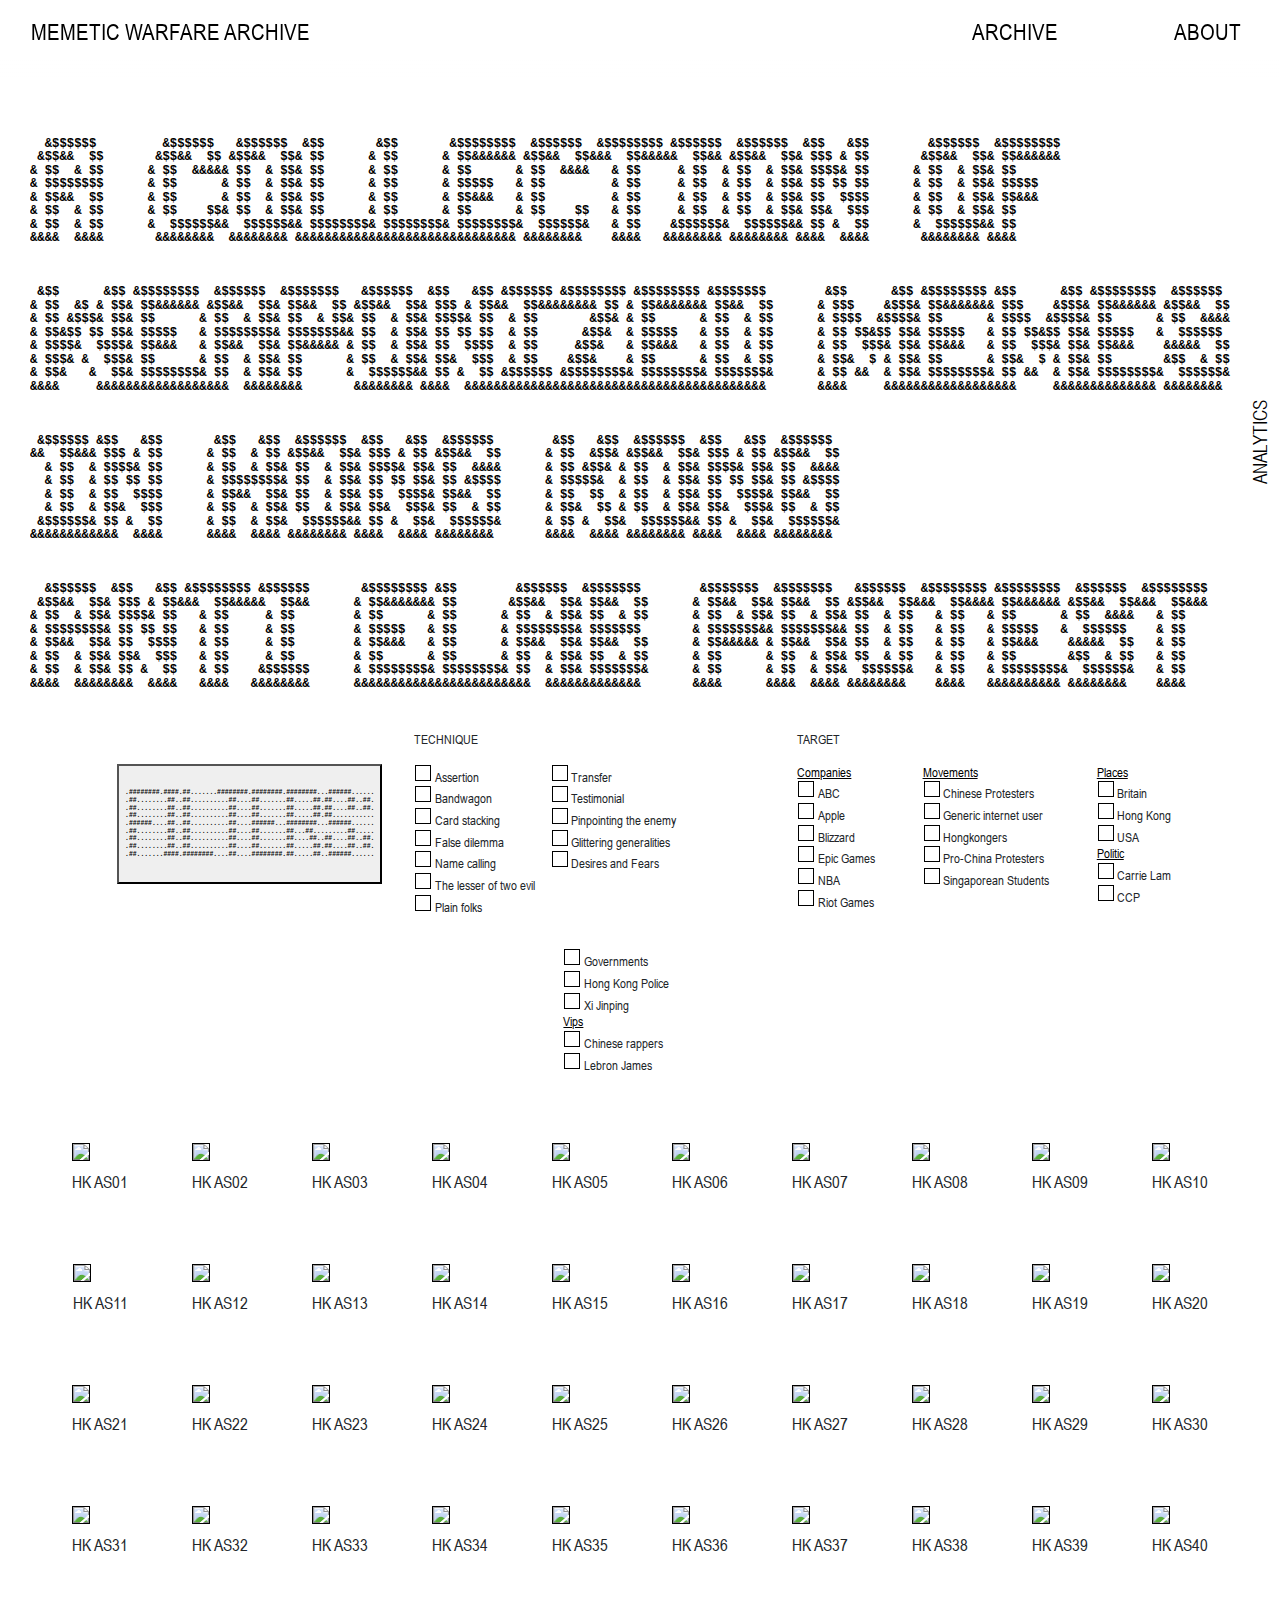
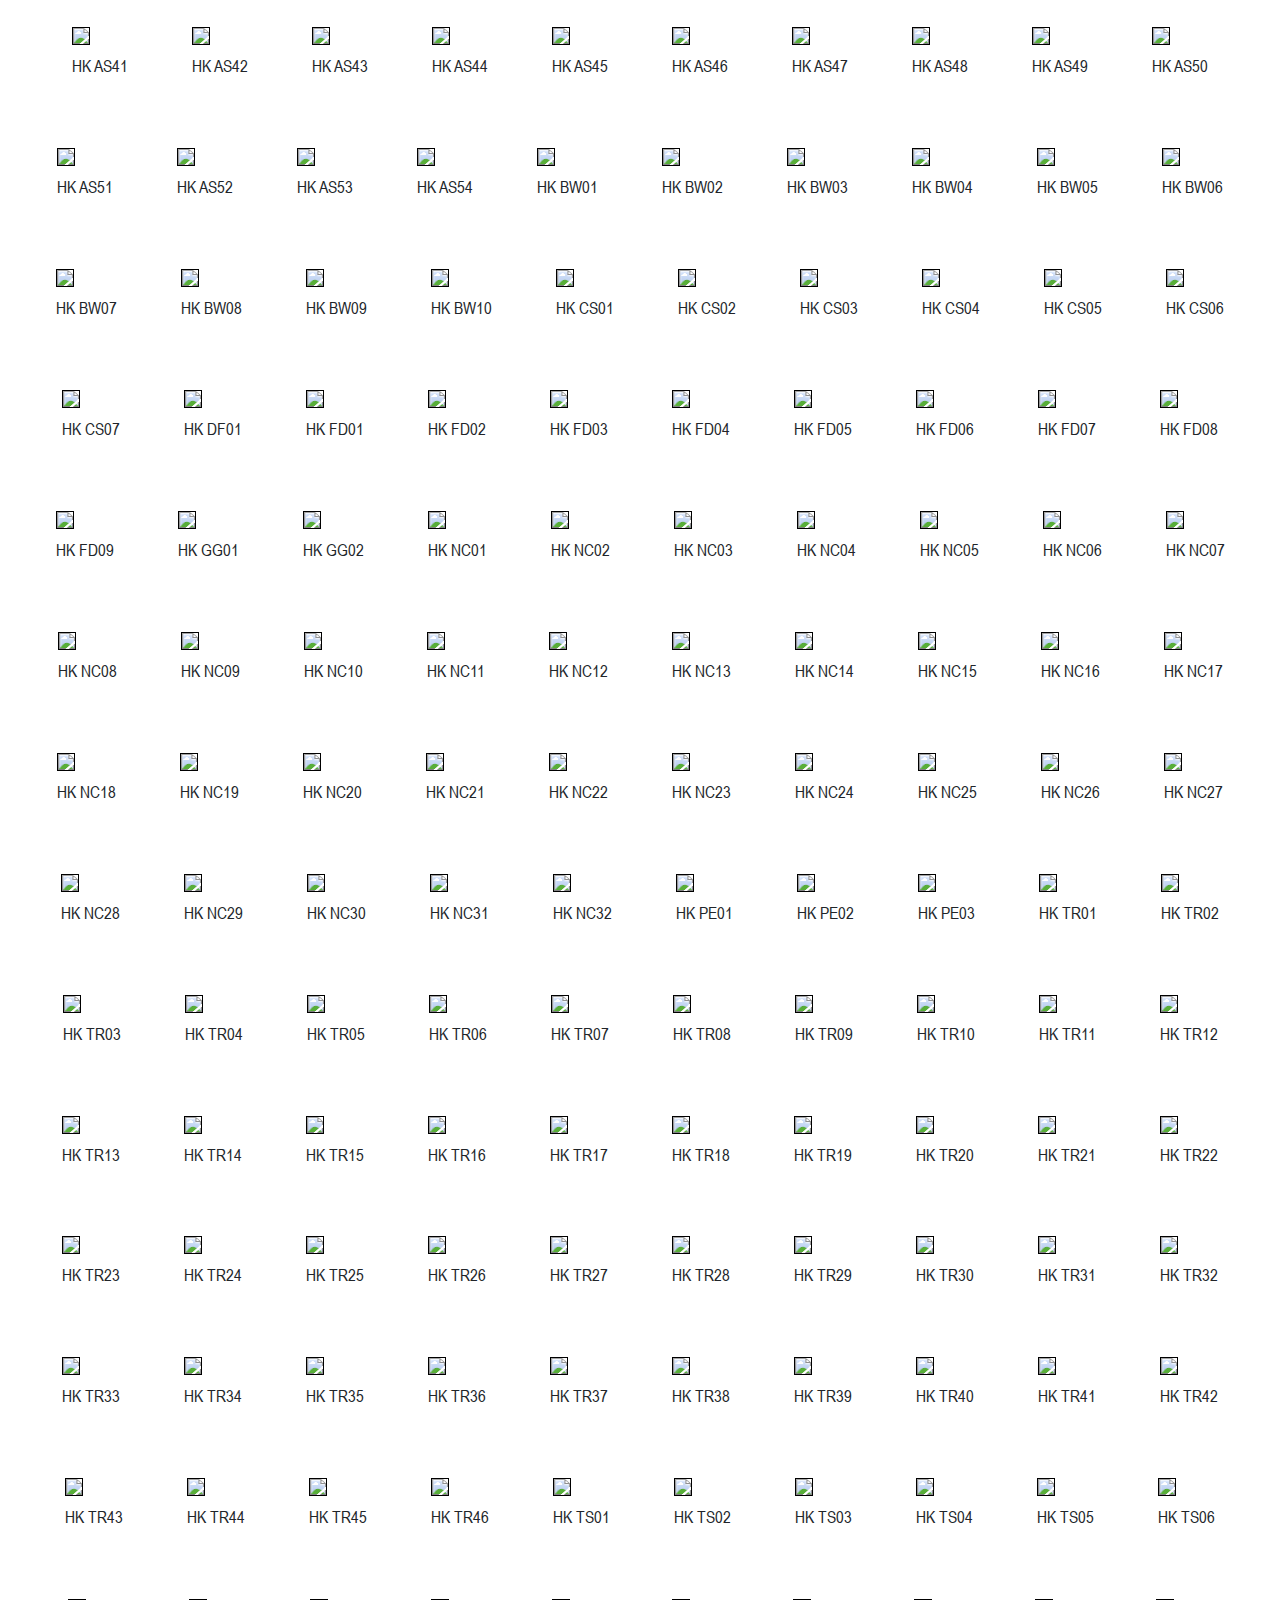
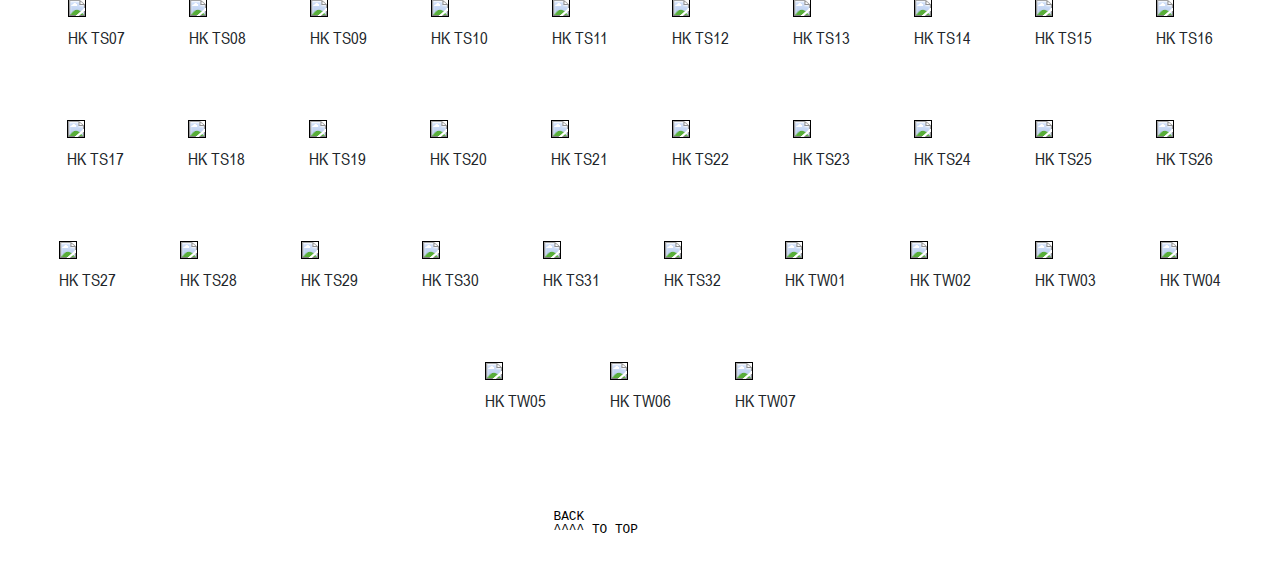
==== archive_hk.html @ f9040dd7 "webinizialized" ====
<!DOCTYPE html>
<html lang="IT">

    <head>
        <meta charset="utf-8">
        <title>Memetic Warfare Archive</title>
        <meta name="author" content="Group_03">
        <meta name="description" content="Example description">
        <meta name="viewport" content="width=device-width, initial-scale=1.0">
        <link rel="stylesheet" href="css/bootstrap.min.css">
        <link rel="stylesheet" href="css/style.css">
       <link rel="icon" type="image/x-icon" href="https://i.ibb.co/qWt5gWL/icon.png"/>
    </head>


    <body>

        <!--Navbar-->
        <nav class="navbar navbar-expand navbar-light fixed-top justify-content-between">
            <div class="col-md-4">
                <a class="navbar-text desktop" href="index.html">MEMETIC WARFARE ARCHIVE</a>
                <a class="navbar-text mobile" href="index.html">MWA</a>
            </div>
            <div class="col-md-4 justify-content-end collapse navbar-collapse" id="navbarNavDropdown">
                <ul class="navbar-nav ml-auto">
                    <li class="nav-item dropdown">
                        <a class="navbar-text dropdown-toggle" href="#" id="navbarDropdownMenuLink" data-toggle="dropdown" aria-haspopup="true" aria-expanded="false">
                            ARCHIVE
                        </a>
                        <div class="dropdown-menu" aria-labelledby="navbarDropdownMenuLink">
                            <a class="dropdown-item" href="archive_hk.html">HONG KONG PROTEST</a>
                            <a class="dropdown-item inactive" href="archive_ww3.html">WW III <em>(coming soon)</em></a>
                            <a class="dropdown-item inactive" href="archive_brexit.html">BREXIT <em>(coming soon)</em><br></a>
                        </div>
                    </li>
                </ul>
                <ul class="navbar-nav ml-auto">
                    <li class="nav-item">
                        <a class="navbar-text" href="about.html">ABOUT</a>
                    </li>          
                </ul>
            </div>    
        </nav>


        <div class="bottoncino" style="cursor:pointer" onclick="openNav()"><div class="rotato">analytics</div></div>


        <section id="first-archive" onmouseout="clearCoor()" onclick="closeNav()">  

            <!-------INFO HK WITH OVER-------> 
            <div id="demo" class="container-fluid">
                <div class="row">
                    <div class="col-md-8 ">
                        <img src='https://i.ibb.co/wCQkVP5/hk.gif' class="cat">
                    </div>
                    <div class="HKinfos col-md-10 align-content-left">
                        <p id="testoNascosto">The protests in Hong Kong were born in June 2019 in response to the Extradition Bill, as the protesters fear the loss of independence of their government from mainland China. The battle for Hong Kong has spread to the social media battlefield, and actors such as Chinese Comunist Party (CCP), Chinese President Xi Jinping, Blizzard and NBA’s superstar Lebron James were pulled into that.</p>
                    </div>
                </div>
            </div>

            <div id="introHK" onmousemove="movimento(event)" class="noclick col-md-12">
                <div class="container-fluid asciiPiccoloMobile">
                    <div>
                        <pre id="HK-1" class="asciiSciss 1** asciiPiccoloMobile">

  /######         /######   /######  /##       /##       /########  /######  /######## /######  /######  /##   /##        /######  /########                       
 /##__  ##       /##__  ## /##__  ##| ##      | ##      | ##_____/ /##__  ##|__  ##__/|_  ##_/ /##__  ##| ### | ##       /##__  ##| ##_____/                       
| ##  \ ##      | ##  \__/| ##  \ ##| ##      | ##      | ##      | ##  \__/   | ##     | ##  | ##  \ ##| ####| ##      | ##  \ ##| ##                             
| ########      | ##      | ##  | ##| ##      | ##      | #####   | ##         | ##     | ##  | ##  | ##| ## ## ##      | ##  | ##| #####                          
| ##__  ##      | ##      | ##  | ##| ##      | ##      | ##__/   | ##         | ##     | ##  | ##  | ##| ##  ####      | ##  | ##| ##__/                          
| ##  | ##      | ##    ##| ##  | ##| ##      | ##      | ##      | ##    ##   | ##     | ##  | ##  | ##| ##\  ###      | ##  | ##| ##                             
| ##  | ##      |  ######/|  ######/| ########| ########| ########|  ######/   | ##    /######|  ######/| ## \  ##      |  ######/| ##                             
|__/  |__/       \______/  \______/ |________/|________/|________/ \______/    |__/   |______/ \______/ |__/  \__/       \______/ |__/                             



 /##      /## /########  /######  /#######   /######  /##   /## /###### /######## /######## /#######        /##      /## /######## /##      /## /########  /###### 
| ##  /# | ##| ##_____/ /##__  ##| ##__  ## /##__  ##| ### | ##|_  ##_/|_____ ## | ##_____/| ##__  ##      | ###    /###| ##_____/| ###    /###| ##_____/ /##__  ##
| ## /###| ##| ##      | ##  \ ##| ##  \ ##| ##  \ ##| ####| ##  | ##       /##/ | ##      | ##  \ ##      | ####  /####| ##      | ####  /####| ##      | ##  \__/
| ##/## ## ##| #####   | ########| #######/| ##  | ##| ## ## ##  | ##      /##/  | #####   | ##  | ##      | ## ##/## ##| #####   | ## ##/## ##| #####   |  ###### 
| ####_  ####| ##__/   | ##__  ##| ##____/ | ##  | ##| ##  ####  | ##     /##/   | ##__/   | ##  | ##      | ##  ###| ##| ##__/   | ##  ###| ##| ##__/    \____  ##
| ###/ \  ###| ##      | ##  | ##| ##      | ##  | ##| ##\  ###  | ##    /##/    | ##      | ##  | ##      | ##\  # | ##| ##      | ##\  # | ##| ##       /##  \ ##
| ##/   \  ##| ########| ##  | ##| ##      |  ######/| ## \  ## /###### /########| ########| #######/      | ## \/  | ##| ########| ## \/  | ##| ########|  ######/
|__/     \__/|________/|__/  |__/|__/       \______/ |__/  \__/|______/|________/|________/|_______/       |__/     |__/|________/|__/     |__/|________/ \______/ 



 /###### /##   /##       /##   /##  /######  /##   /##  /######        /##   /##  /######  /##   /##  /######                                                      
|_  ##_/| ### | ##      | ##  | ## /##__  ##| ### | ## /##__  ##      | ##  /##/ /##__  ##| ### | ## /##__  ##                                                     
  | ##  | ####| ##      | ##  | ##| ##  \ ##| ####| ##| ##  \__/      | ## /##/ | ##  \ ##| ####| ##| ##  \__/                                                     
  | ##  | ## ## ##      | ########| ##  | ##| ## ## ##| ## /####      | #####/  | ##  | ##| ## ## ##| ## /####                                                     
  | ##  | ##  ####      | ##__  ##| ##  | ##| ##  ####| ##|_  ##      | ##  ##  | ##  | ##| ##  ####| ##|_  ##                                                     
  | ##  | ##\  ###      | ##  | ##| ##  | ##| ##\  ###| ##  \ ##      | ##\  ## | ##  | ##| ##\  ###| ##  \ ##                                                     
 /######| ## \  ##      | ##  | ##|  ######/| ## \  ##|  ######/      | ## \  ##|  ######/| ## \  ##|  ######/                                                     
|______/|__/  \__/      |__/  |__/ \______/ |__/  \__/ \______/       |__/  \__/ \______/ |__/  \__/ \______/                                                      



  /######  /##   /## /######## /######       /######## /##        /######  /#######        /#######  /#######   /######  /######## /########  /######  /########   
 /##__  ##| ### | ##|__  ##__/|_  ##_/      | ##_____/| ##       /##__  ##| ##__  ##      | ##__  ##| ##__  ## /##__  ##|__  ##__/| ##_____/ /##__  ##|__  ##__/   
| ##  \ ##| ####| ##   | ##     | ##        | ##      | ##      | ##  \ ##| ##  \ ##      | ##  \ ##| ##  \ ##| ##  \ ##   | ##   | ##      | ##  \__/   | ##      
| ########| ## ## ##   | ##     | ##        | #####   | ##      | ########| #######       | #######/| #######/| ##  | ##   | ##   | #####   |  ######    | ##      
| ##__  ##| ##  ####   | ##     | ##        | ##__/   | ##      | ##__  ##| ##__  ##      | ##____/ | ##__  ##| ##  | ##   | ##   | ##__/    \____  ##   | ##      
| ##  | ##| ##\  ###   | ##     | ##        | ##      | ##      | ##  | ##| ##  \ ##      | ##      | ##  \ ##| ##  | ##   | ##   | ##       /##  \ ##   | ##      
| ##  | ##| ## \  ##   | ##    /######      | ########| ########| ##  | ##| #######/      | ##      | ##  | ##|  ######/   | ##   | ########|  ######/   | ##      
|__/  |__/|__/  \__/   |__/   |______/      |________/|________/|__/  |__/|_______/       |__/      |__/  |__/ \______/    |__/   |________/ \______/    |__/      



</pre>
                        <pre id="HK-2" class="asciiSciss 1** asciiPiccoloMobile">

  /* ****         /******   /******  /**       /**       /********  /******  /******** /******  /******  /**   /**        /******  /********                       
 /##__  ##       /##__  ## /##__  ##| ##      | ##      | ##_____/ /##__  ##|__  ##__/|_  ##_/ /##__  ##| ### | ##       /##__  ##| ##_____/                       
| ##  \ ##      | ##  \__/| ##  \ ##| ##      | ##      | ##      | ##  \__/   | ##     | ##  | ##  \ ##| ####| ##      | ##  \ ##| ##                             
| ########      | ##      | ##  | ##| ##      | ##      | #####   | ##         | ##     | ##  | ##  | ##| ## ## ##      | ##  | ##| #####                          
| ##__  ##      | ##      | ##  | ##| ##      | ##      | ##__/   | ##         | ##     | ##  | ##  | ##| ##  ####      | ##  | ##| ##__/                          
| ##  | ##      | ##    ##| ##  | ##| ##      | ##      | ##      | ##    ##   | ##     | ##  | ##  | ##| ##\  ###      | ##  | ##| ##                             
| ##  | ##      |  ######/|  ######/| ########| ########| ########|  ######/   | ##    /######|  ######/| ## \  ##      |  ######/| ##                             
|__/  |__/       \______/  \______/ |________/|________/|________/ \______/    |__/   |______/ \______/ |__/  \__/       \______/ |__/                             



 /##      /## /########  /######  /#######   /######  /##   /## /###### /######## /######## /#######        /##      /## /######## /##      /## /########  /###### 
| ##  /# | ##| ##_____/ /##__  ##| ##__  ## /##__  ##| ### | ##|_  ##_/|_____ ## | ##_____/| ##__  ##      | ###    /###| ##_____/| ###    /###| ##_____/ /##__  ##
| ## /###| ##| ##      | ##  \ ##| ##  \ ##| ##  \ ##| ####| ##  | ##       /##/ | ##      | ##  \ ##      | ####  /####| ##      | ####  /####| ##      | ##  \__/
| ##/## ## ##| #####   | ########| #######/| ##  | ##| ## ## ##  | ##      /##/  | #####   | ##  | ##      | ## ##/## ##| #####   | ## ##/## ##| #####   |  ###### 
| ####_  ####| ##__/   | ##__  ##| ##____/ | ##  | ##| ##  ####  | ##     /##/   | ##__/   | ##  | ##      | ##  ###| ##| ##__/   | ##  ###| ##| ##__/    \____  ##
| ###/ \  ###| ##      | ##  | ##| ##      | ##  | ##| ##\  ###  | ##    /##/    | ##      | ##  | ##      | ##\  # | ##| ##      | ##\  # | ##| ##       /##  \ ##
| ##/   \  ##| ########| ##  | ##| ##      |  ######/| ## \  ## /###### /########| ########| #######/      | ## \/  | ##| ########| ## \/  | ##| ########|  ######/
|__/     \__/|________/|__/  |__/|__/       \______/ |__/  \__/|______/|________/|________/|_______/       |__/     |__/|________/|__/     |__/|________/ \______/ 



 /###### /##   /##       /##   /##  /######  /##   /##  /######        /##   /##  /######  /##   /##  /######                                                      
|_  ##_/| ### | ##      | ##  | ## /##__  ##| ### | ## /##__  ##      | ##  /##/ /##__  ##| ### | ## /##__  ##                                                     
  | ##  | ####| ##      | ##  | ##| ##  \ ##| ####| ##| ##  \__/      | ## /##/ | ##  \ ##| ####| ##| ##  \__/                                                     
  | ##  | ## ## ##      | ########| ##  | ##| ## ## ##| ## /####      | #####/  | ##  | ##| ## ## ##| ## /####                                                     
  | ##  | ##  ####      | ##__  ##| ##  | ##| ##  ####| ##|_  ##      | ##  ##  | ##  | ##| ##  ####| ##|_  ##                                                     
  | ##  | ##\  ###      | ##  | ##| ##  | ##| ##\  ###| ##  \ ##      | ##\  ## | ##  | ##| ##\  ###| ##  \ ##                                                     
 /######| ## \  ##      | ##  | ##|  ######/| ## \  ##|  ######/      | ## \  ##|  ######/| ## \  ##|  ######/                                                     
|______/|__/  \__/      |__/  |__/ \______/ |__/  \__/ \______/       |__/  \__/ \______/ |__/  \__/ \______/                                                      



  /######  /##   /## /######## /######       /######## /##        /######  /#######        /#######  /#######   /######  /######## /########  /######  /########   
 /##__  ##| ### | ##|__  ##__/|_  ##_/      | ##_____/| ##       /##__  ##| ##__  ##      | ##__  ##| ##__  ## /##__  ##|__  ##__/| ##_____/ /##__  ##|__  ##__/   
| ##  \ ##| ####| ##   | ##     | ##        | ##      | ##      | ##  \ ##| ##  \ ##      | ##  \ ##| ##  \ ##| ##  \ ##   | ##   | ##      | ##  \__/   | ##      
| ########| ## ## ##   | ##     | ##        | #####   | ##      | ########| #######       | #######/| #######/| ##  | ##   | ##   | #####   |  ######    | ##      
| ##__  ##| ##  ####   | ##     | ##        | ##__/   | ##      | ##__  ##| ##__  ##      | ##____/ | ##__  ##| ##  | ##   | ##   | ##__/    \____  ##   | ##      
| ##  | ##| ##\  ###   | ##     | ##        | ##      | ##      | ##  | ##| ##  \ ##      | ##      | ##  \ ##| ##  | ##   | ##   | ##       /##  \ ##   | ##      
| ##  | ##| ## \  ##   | ##    /######      | ########| ########| ##  | ##| #######/      | ##      | ##  | ##|  ######/   | ##   | ########|  ######/   | ##      
|__/  |__/|__/  \__/   |__/   |______/      |________/|________/|__/  |__/|_______/       |__/      |__/  |__/ \______/    |__/   |________/ \______/    |__/      



</pre>
                        <pre id="HK-3" class="asciiSciss 1** asciiPiccoloMobile">

  /######         /######   /######  /##       /##       /########  /######  /######## /######  /######  /##   /##        /######  /########                       
 /##__  ##       /##__  ## /##__  ##| ##      | ##      | ##_____/ /##__  ##|__  ##__/|_  ##_/ /##__  ##| ### | ##       /##__  ##| ##_____/                       
| ##  \ ##      | ##  \__/| ##  \ ##| ##      | ##      | ##      | ##  \__/   | ##     | ##  | ##  \ ##| ####| ##      | ##  \ ##| ##                             
| ########      | ##      | ##  | ##| ##      | ##      | #####   | ##         | ##     | ##  | ##  | ##| ## ## ##      | ##  | ##| #####                          
| **__  **      | **      | **  | **| **      | **      | **__/   | **         | **     | **  | **  | **| **  ****      | **  | **| **__/                          
| ##  | ##      | ##    ##| ##  | ##| ##      | ##      | ##      | ##    ##   | ##     | ##  | ##  | ##| ##\  ###      | ##  | ##| ##                             
| ##  | ##      |  ######/|  ######/| ########| ########| ########|  ######/   | ##    /######|  ######/| ## \  ##      |  ######/| ##                             
|__/  |__/       \______/  \______/ |________/|________/|________/ \______/    |__/   |______/ \______/ |__/  \__/       \______/ |__/                             



 /##      /## /########  /######  /#######   /######  /##   /## /###### /######## /######## /#######        /##      /## /######## /##      /## /########  /###### 
| ##  /# | ##| ##_____/ /##__  ##| ##__  ## /##__  ##| ### | ##|_  ##_/|_____ ## | ##_____/| ##__  ##      | ###    /###| ##_____/| ###    /###| ##_____/ /##__  ##
| ## /###| ##| ##      | ##  \ ##| ##  \ ##| ##  \ ##| ####| ##  | ##       /##/ | ##      | ##  \ ##      | ####  /####| ##      | ####  /####| ##      | ##  \__/
| ##/## ## ##| #####   | ########| #######/| ##  | ##| ## ## ##  | ##      /##/  | #####   | ##  | ##      | ## ##/## ##| #####   | ## ##/## ##| #####   |  ###### 
| ####_  ####| ##__/   | ##__  ##| ##____/ | ##  | ##| ##  ####  | ##     /##/   | ##__/   | ##  | ##      | ##  ###| ##| ##__/   | ##  ###| ##| ##__/    \____  ##
| ###/ \  ###| ##      | ##  | ##| ##      | ##  | ##| ##\  ###  | ##    /##/    | ##      | ##  | ##      | ##\  # | ##| ##      | ##\  # | ##| ##       /##  \ ##
| ##/   \  ##| ########| ##  | ##| ##      |  ######/| ## \  ## /###### /########| ########| #######/      | ## \/  | ##| ########| ## \/  | ##| ########|  ######/
|__/     \__/|________/|__/  |__/|__/       \______/ |__/  \__/|______/|________/|________/|_______/       |__/     |__/|________/|__/     |__/|________/ \______/ 



 /###### /##   /##       /##   /##  /######  /##   /##  /######        /##   /##  /######  /##   /##  /######                                                      
|_  ##_/| ### | ##      | ##  | ## /##__  ##| ### | ## /##__  ##      | ##  /##/ /##__  ##| ### | ## /##__  ##                                                     
  | ##  | ####| ##      | ##  | ##| ##  \ ##| ####| ##| ##  \__/      | ## /##/ | ##  \ ##| ####| ##| ##  \__/                                                     
  | ##  | ## ## ##      | ########| ##  | ##| ## ## ##| ## /####      | #####/  | ##  | ##| ## ## ##| ## /####                                                     
  | ##  | ##  ####      | ##__  ##| ##  | ##| ##  ####| ##|_  ##      | ##  ##  | ##  | ##| ##  ####| ##|_  ##                                                     
  | ##  | ##\  ###      | ##  | ##| ##  | ##| ##\  ###| ##  \ ##      | ##\  ## | ##  | ##| ##\  ###| ##  \ ##                                                     
 /######| ## \  ##      | ##  | ##|  ######/| ## \  ##|  ######/      | ## \  ##|  ######/| ## \  ##|  ######/                                                     
|______/|__/  \__/      |__/  |__/ \______/ |__/  \__/ \______/       |__/  \__/ \______/ |__/  \__/ \______/                                                      



  /######  /##   /## /######## /######       /######## /##        /######  /#######        /#######  /#######   /######  /######## /########  /######  /########   
 /##__  ##| ### | ##|__  ##__/|_  ##_/      | ##_____/| ##       /##__  ##| ##__  ##      | ##__  ##| ##__  ## /##__  ##|__  ##__/| ##_____/ /##__  ##|__  ##__/   
| ##  \ ##| ####| ##   | ##     | ##        | ##      | ##      | ##  \ ##| ##  \ ##      | ##  \ ##| ##  \ ##| ##  \ ##   | ##   | ##      | ##  \__/   | ##      
| ########| ## ## ##   | ##     | ##        | #####   | ##      | ########| #######       | #######/| #######/| ##  | ##   | ##   | #####   |  ######    | ##      
| ##__  ##| ##  ####   | ##     | ##        | ##__/   | ##      | ##__  ##| ##__  ##      | ##____/ | ##__  ##| ##  | ##   | ##   | ##__/    \____  ##   | ##      
| ##  | ##| ##\  ###   | ##     | ##        | ##      | ##      | ##  | ##| ##  \ ##      | ##      | ##  \ ##| ##  | ##   | ##   | ##       /##  \ ##   | ##      
| ##  | ##| ## \  ##   | ##    /######      | ########| ########| ##  | ##| #######/      | ##      | ##  | ##|  ######/   | ##   | ########|  ######/   | ##      
|__/  |__/|__/  \__/   |__/   |______/      |________/|________/|__/  |__/|_______/       |__/      |__/  |__/ \______/    |__/   |________/ \______/    |__/      



</pre>
                        <pre id="HK-4" class="asciiSciss 1** asciiPiccoloMobile">

  /######         /######   /######  /##       /##       /########  /######  /######## /######  /######  /##   /##        /######  /########                       
 /##__  ##       /##__  ## /##__  ##| ##      | ##      | ##_____/ /##__  ##|__  ##__/|_  ##_/ /##__  ##| ### | ##       /##__  ##| ##_____/                       
| ##  \ ##      | ##  \__/| ##  \ ##| ##      | ##      | ##      | ##  \__/   | ##     | ##  | ##  \ ##| ####| ##      | ##  \ ##| ##                             
| ########      | ##      | ##  | ##| ##      | ##      | #####   | ##         | ##     | ##  | ##  | ##| ## ## ##      | ##  | ##| #####                          
| ##__  ##      | ##      | ##  | ##| ##      | ##      | ##__/   | ##         | ##     | ##  | ##  | ##| ##  ####      | ##  | ##| ##__/                          
| ##  | ##      | ##    ##| ##  | ##| ##      | ##      | ##      | ##    ##   | ##     | ##  | ##  | ##| ##\  ###      | ##  | ##| ##                             
| ##  | ##      |  ######/|  ######/| ########| ########| ########|  ######/   | ##    /######|  ######/| ## \  ##      |  ######/| ##                             
|__/  |__/       \______/  \______/ |________/|________/|________/ \______/    |__/   |______/ \______/ |__/  \__/       \______/ |__/                             



 /**      /** /********  /******  /*******   /******  /**   /** /****** /******** /******** /*******        /**      /** /******** /**      /** /********  /****** 
| ##  /# | ##| ##_____/ /##__  ##| ##__  ## /##__  ##| ### | ##|_  ##_/|_____ ## | ##_____/| ##__  ##      | ###    /###| ##_____/| ###    /###| ##_____/ /##__  ##
| ## /###| ##| ##      | ##  \ ##| ##  \ ##| ##  \ ##| ####| ##  | ##       /##/ | ##      | ##  \ ##      | ####  /####| ##      | ####  /####| ##      | ##  \__/
| ##/## ## ##| #####   | ########| #######/| ##  | ##| ## ## ##  | ##      /##/  | #####   | ##  | ##      | ## ##/## ##| #####   | ## ##/## ##| #####   |  ###### 
| ####_  ####| ##__/   | ##__  ##| ##____/ | ##  | ##| ##  ####  | ##     /##/   | ##__/   | ##  | ##      | ##  ###| ##| ##__/   | ##  ###| ##| ##__/    \____  ##
| ###/ \  ###| ##      | ##  | ##| ##      | ##  | ##| ##\  ###  | ##    /##/    | ##      | ##  | ##      | ##\  # | ##| ##      | ##\  # | ##| ##       /##  \ ##
| ##/   \  ##| ########| ##  | ##| ##      |  ######/| ## \  ## /###### /########| ########| #######/      | ## \/  | ##| ########| ## \/  | ##| ########|  ######/
|__/     \__/|________/|__/  |__/|__/       \______/ |__/  \__/|______/|________/|________/|_______/       |__/     |__/|________/|__/     |__/|________/ \______/ 



 /###### /##   /##       /##   /##  /######  /##   /##  /######        /##   /##  /######  /##   /##  /######                                                      
|_  ##_/| ### | ##      | ##  | ## /##__  ##| ### | ## /##__  ##      | ##  /##/ /##__  ##| ### | ## /##__  ##                                                     
  | ##  | ####| ##      | ##  | ##| ##  \ ##| ####| ##| ##  \__/      | ## /##/ | ##  \ ##| ####| ##| ##  \__/                                                     
  | ##  | ## ## ##      | ########| ##  | ##| ## ## ##| ## /####      | #####/  | ##  | ##| ## ## ##| ## /####                                                     
  | ##  | ##  ####      | ##__  ##| ##  | ##| ##  ####| ##|_  ##      | ##  ##  | ##  | ##| ##  ####| ##|_  ##                                                     
  | ##  | ##\  ###      | ##  | ##| ##  | ##| ##\  ###| ##  \ ##      | ##\  ## | ##  | ##| ##\  ###| ##  \ ##                                                     
 /######| ## \  ##      | ##  | ##|  ######/| ## \  ##|  ######/      | ## \  ##|  ######/| ## \  ##|  ######/                                                     
|______/|__/  \__/      |__/  |__/ \______/ |__/  \__/ \______/       |__/  \__/ \______/ |__/  \__/ \______/                                                      



  /######  /##   /## /######## /######       /######## /##        /######  /#######        /#######  /#######   /######  /######## /########  /######  /########   
 /##__  ##| ### | ##|__  ##__/|_  ##_/      | ##_____/| ##       /##__  ##| ##__  ##      | ##__  ##| ##__  ## /##__  ##|__  ##__/| ##_____/ /##__  ##|__  ##__/   
| ##  \ ##| ####| ##   | ##     | ##        | ##      | ##      | ##  \ ##| ##  \ ##      | ##  \ ##| ##  \ ##| ##  \ ##   | ##   | ##      | ##  \__/   | ##      
| ########| ## ## ##   | ##     | ##        | #####   | ##      | ########| #######       | #######/| #######/| ##  | ##   | ##   | #####   |  ######    | ##      
| ##__  ##| ##  ####   | ##     | ##        | ##__/   | ##      | ##__  ##| ##__  ##      | ##____/ | ##__  ##| ##  | ##   | ##   | ##__/    \____  ##   | ##      
| ##  | ##| ##\  ###   | ##     | ##        | ##      | ##      | ##  | ##| ##  \ ##      | ##      | ##  \ ##| ##  | ##   | ##   | ##       /##  \ ##   | ##      
| ##  | ##| ## \  ##   | ##    /######      | ########| ########| ##  | ##| #######/      | ##      | ##  | ##|  ######/   | ##   | ########|  ######/   | ##      
|__/  |__/|__/  \__/   |__/   |______/      |________/|________/|__/  |__/|_______/       |__/      |__/  |__/ \______/    |__/   |________/ \______/    |__/      



</pre>
                        <pre id="HK-5" class="asciiSciss 1** asciiPiccoloMobile">

  /######         /######   /######  /##       /##       /########  /######  /######## /######  /######  /##   /##        /######  /########                       
 /##__  ##       /##__  ## /##__  ##| ##      | ##      | ##_____/ /##__  ##|__  ##__/|_  ##_/ /##__  ##| ### | ##       /##__  ##| ##_____/                       
| ##  \ ##      | ##  \__/| ##  \ ##| ##      | ##      | ##      | ##  \__/   | ##     | ##  | ##  \ ##| ####| ##      | ##  \ ##| ##                             
| ########      | ##      | ##  | ##| ##      | ##      | #####   | ##         | ##     | ##  | ##  | ##| ## ## ##      | ##  | ##| #####                          
| ##__  ##      | ##      | ##  | ##| ##      | ##      | ##__/   | ##         | ##     | ##  | ##  | ##| ##  ####      | ##  | ##| ##__/                          
| ##  | ##      | ##    ##| ##  | ##| ##      | ##      | ##      | ##    ##   | ##     | ##  | ##  | ##| ##\  ###      | ##  | ##| ##                             
| ##  | ##      |  ######/|  ######/| ########| ########| ########|  ######/   | ##    /######|  ######/| ## \  ##      |  ######/| ##                             
|__/  |__/       \______/  \______/ |________/|________/|________/ \______/    |__/   |______/ \______/ |__/  \__/       \______/ |__/                             



 /##      /## /########  /######  /#######   /######  /##   /## /###### /######## /######## /#######        /##      /## /######## /##      /## /########  /###### 
| ##  /# | ##| ##_____/ /##__  ##| ##__  ## /##__  ##| ### | ##|_  ##_/|_____ ## | ##_____/| ##__  ##      | ###    /###| ##_____/| ###    /###| ##_____/ /##__  ##
| ## /###| ##| ##      | ##  \ ##| ##  \ ##| ##  \ ##| ####| ##  | ##       /##/ | ##      | ##  \ ##      | ####  /####| ##      | ####  /####| ##      | ##  \__/
| ##/## ## ##| #####   | ########| #######/| ##  | ##| ## ## ##  | ##      /##/  | #####   | ##  | ##      | ## ##/## ##| #####   | ## ##/## ##| #####   |  ###### 
| ****_  ****| **__/   | **__  **| **____/ | **  | **| **  ****  | **     /**/   | **__/   | **  | **      | **  ***| **| **__/   | **  ***| **| **__/    \____  **
| ###/ \  ###| ##      | ##  | ##| ##      | ##  | ##| ##\  ###  | ##    /##/    | ##      | ##  | ##      | ##\  # | ##| ##      | ##\  # | ##| ##       /##  \ ##
| ##/   \  ##| ########| ##  | ##| ##      |  ######/| ## \  ## /###### /########| ########| #######/      | ## \/  | ##| ########| ## \/  | ##| ########|  ######/
|__/     \__/|________/|__/  |__/|__/       \______/ |__/  \__/|______/|________/|________/|_______/       |__/     |__/|________/|__/     |__/|________/ \______/ 



 /###### /##   /##       /##   /##  /######  /##   /##  /######        /##   /##  /######  /##   /##  /######                                                      
|_  ##_/| ### | ##      | ##  | ## /##__  ##| ### | ## /##__  ##      | ##  /##/ /##__  ##| ### | ## /##__  ##                                                     
  | ##  | ####| ##      | ##  | ##| ##  \ ##| ####| ##| ##  \__/      | ## /##/ | ##  \ ##| ####| ##| ##  \__/                                                     
  | ##  | ## ## ##      | ########| ##  | ##| ## ## ##| ## /####      | #####/  | ##  | ##| ## ## ##| ## /####                                                     
  | ##  | ##  ####      | ##__  ##| ##  | ##| ##  ####| ##|_  ##      | ##  ##  | ##  | ##| ##  ####| ##|_  ##                                                     
  | ##  | ##\  ###      | ##  | ##| ##  | ##| ##\  ###| ##  \ ##      | ##\  ## | ##  | ##| ##\  ###| ##  \ ##                                                     
 /######| ## \  ##      | ##  | ##|  ######/| ## \  ##|  ######/      | ## \  ##|  ######/| ## \  ##|  ######/                                                     
|______/|__/  \__/      |__/  |__/ \______/ |__/  \__/ \______/       |__/  \__/ \______/ |__/  \__/ \______/                                                      



  /######  /##   /## /######## /######       /######## /##        /######  /#######        /#######  /#######   /######  /######## /########  /######  /########   
 /##__  ##| ### | ##|__  ##__/|_  ##_/      | ##_____/| ##       /##__  ##| ##__  ##      | ##__  ##| ##__  ## /##__  ##|__  ##__/| ##_____/ /##__  ##|__  ##__/   
| ##  \ ##| ####| ##   | ##     | ##        | ##      | ##      | ##  \ ##| ##  \ ##      | ##  \ ##| ##  \ ##| ##  \ ##   | ##   | ##      | ##  \__/   | ##      
| ########| ## ## ##   | ##     | ##        | #####   | ##      | ########| #######       | #######/| #######/| ##  | ##   | ##   | #####   |  ######    | ##      
| ##__  ##| ##  ####   | ##     | ##        | ##__/   | ##      | ##__  ##| ##__  ##      | ##____/ | ##__  ##| ##  | ##   | ##   | ##__/    \____  ##   | ##      
| ##  | ##| ##\  ###   | ##     | ##        | ##      | ##      | ##  | ##| ##  \ ##      | ##      | ##  \ ##| ##  | ##   | ##   | ##       /##  \ ##   | ##      
| ##  | ##| ## \  ##   | ##    /######      | ########| ########| ##  | ##| #######/      | ##      | ##  | ##|  ######/   | ##   | ########|  ######/   | ##      
|__/  |__/|__/  \__/   |__/   |______/      |________/|________/|__/  |__/|_______/       |__/      |__/  |__/ \______/    |__/   |________/ \______/    |__/      



</pre>
                        <pre id="HK-6" class="asciiSciss 1** asciiPiccoloMobile">

  /######         /######   /######  /##       /##       /########  /######  /######## /######  /######  /##   /##        /######  /########                       
 /##__  ##       /##__  ## /##__  ##| ##      | ##      | ##_____/ /##__  ##|__  ##__/|_  ##_/ /##__  ##| ### | ##       /##__  ##| ##_____/                       
| ##  \ ##      | ##  \__/| ##  \ ##| ##      | ##      | ##      | ##  \__/   | ##     | ##  | ##  \ ##| ####| ##      | ##  \ ##| ##                             
| ########      | ##      | ##  | ##| ##      | ##      | #####   | ##         | ##     | ##  | ##  | ##| ## ## ##      | ##  | ##| #####                          
| ##__  ##      | ##      | ##  | ##| ##      | ##      | ##__/   | ##         | ##     | ##  | ##  | ##| ##  ####      | ##  | ##| ##__/                          
| ##  | ##      | ##    ##| ##  | ##| ##      | ##      | ##      | ##    ##   | ##     | ##  | ##  | ##| ##\  ###      | ##  | ##| ##                             
| ##  | ##      |  ######/|  ######/| ########| ########| ########|  ######/   | ##    /######|  ######/| ## \  ##      |  ######/| ##                             
|__/  |__/       \______/  \______/ |________/|________/|________/ \______/    |__/   |______/ \______/ |__/  \__/       \______/ |__/                             



 /##      /## /########  /######  /#######   /######  /##   /## /###### /######## /######## /#######        /##      /## /######## /##      /## /########  /###### 
| ##  /# | ##| ##_____/ /##__  ##| ##__  ## /##__  ##| ### | ##|_  ##_/|_____ ## | ##_____/| ##__  ##      | ###    /###| ##_____/| ###    /###| ##_____/ /##__  ##
| ## /###| ##| ##      | ##  \ ##| ##  \ ##| ##  \ ##| ####| ##  | ##       /##/ | ##      | ##  \ ##      | ####  /####| ##      | ####  /####| ##      | ##  \__/
| ##/## ## ##| #####   | ########| #######/| ##  | ##| ## ## ##  | ##      /##/  | #####   | ##  | ##      | ## ##/## ##| #####   | ## ##/## ##| #####   |  ###### 
| ####_  ####| ##__/   | ##__  ##| ##____/ | ##  | ##| ##  ####  | ##     /##/   | ##__/   | ##  | ##      | ##  ###| ##| ##__/   | ##  ###| ##| ##__/    \____  ##
| ###/ \  ###| ##      | ##  | ##| ##      | ##  | ##| ##\  ###  | ##    /##/    | ##      | ##  | ##      | ##\  # | ##| ##      | ##\  # | ##| ##       /##  \ ##
| ##/   \  ##| ########| ##  | ##| ##      |  ######/| ## \  ## /###### /########| ########| #######/      | ## \/  | ##| ########| ## \/  | ##| ########|  ######/
|__/     \__/|________/|__/  |__/|__/       \______/ |__/  \__/|______/|________/|________/|_______/       |__/     |__/|________/|__/     |__/|________/ \______/ 



 /****** /**   /**       /**   /**  /******  /**   /**  /******        /**   /**  /******  /**   /**  /******                                                      
|_  ##_/| ### | ##      | ##  | ## /##__  ##| ### | ## /##__  ##      | ##  /##/ /##__  ##| ### | ## /##__  ##                                                     
  | ##  | ####| ##      | ##  | ##| ##  \ ##| ####| ##| ##  \__/      | ## /##/ | ##  \ ##| ####| ##| ##  \__/                                                     
  | ##  | ## ## ##      | ########| ##  | ##| ## ## ##| ## /####      | #####/  | ##  | ##| ## ## ##| ## /####                                                     
  | ##  | ##  ####      | ##__  ##| ##  | ##| ##  ####| ##|_  ##      | ##  ##  | ##  | ##| ##  ####| ##|_  ##                                                     
  | ##  | ##\  ###      | ##  | ##| ##  | ##| ##\  ###| ##  \ ##      | ##\  ## | ##  | ##| ##\  ###| ##  \ ##                                                     
 /######| ## \  ##      | ##  | ##|  ######/| ## \  ##|  ######/      | ## \  ##|  ######/| ## \  ##|  ######/                                                     
|______/|__/  \__/      |__/  |__/ \______/ |__/  \__/ \______/       |__/  \__/ \______/ |__/  \__/ \______/                                                      



  /######  /##   /## /######## /######       /######## /##        /######  /#######        /#######  /#######   /######  /######## /########  /######  /########   
 /##__  ##| ### | ##|__  ##__/|_  ##_/      | ##_____/| ##       /##__  ##| ##__  ##      | ##__  ##| ##__  ## /##__  ##|__  ##__/| ##_____/ /##__  ##|__  ##__/   
| ##  \ ##| ####| ##   | ##     | ##        | ##      | ##      | ##  \ ##| ##  \ ##      | ##  \ ##| ##  \ ##| ##  \ ##   | ##   | ##      | ##  \__/   | ##      
| ########| ## ## ##   | ##     | ##        | #####   | ##      | ########| #######       | #######/| #######/| ##  | ##   | ##   | #####   |  ######    | ##      
| ##__  ##| ##  ####   | ##     | ##        | ##__/   | ##      | ##__  ##| ##__  ##      | ##____/ | ##__  ##| ##  | ##   | ##   | ##__/    \____  ##   | ##      
| ##  | ##| ##\  ###   | ##     | ##        | ##      | ##      | ##  | ##| ##  \ ##      | ##      | ##  \ ##| ##  | ##   | ##   | ##       /##  \ ##   | ##      
| ##  | ##| ## \  ##   | ##    /######      | ########| ########| ##  | ##| #######/      | ##      | ##  | ##|  ######/   | ##   | ########|  ######/   | ##      
|__/  |__/|__/  \__/   |__/   |______/      |________/|________/|__/  |__/|_______/       |__/      |__/  |__/ \______/    |__/   |________/ \______/    |__/      



</pre>
                        <pre id="HK-7" class="asciiSciss 1** asciiPiccoloMobile">

  /######         /######   /######  /##       /##       /########  /######  /######## /######  /######  /##   /##        /######  /########                       
 /##__  ##       /##__  ## /##__  ##| ##      | ##      | ##_____/ /##__  ##|__  ##__/|_  ##_/ /##__  ##| ### | ##       /##__  ##| ##_____/                       
| ##  \ ##      | ##  \__/| ##  \ ##| ##      | ##      | ##      | ##  \__/   | ##     | ##  | ##  \ ##| ####| ##      | ##  \ ##| ##                             
| ########      | ##      | ##  | ##| ##      | ##      | #####   | ##         | ##     | ##  | ##  | ##| ## ## ##      | ##  | ##| #####                          
| ##__  ##      | ##      | ##  | ##| ##      | ##      | ##__/   | ##         | ##     | ##  | ##  | ##| ##  ####      | ##  | ##| ##__/                          
| ##  | ##      | ##    ##| ##  | ##| ##      | ##      | ##      | ##    ##   | ##     | ##  | ##  | ##| ##\  ###      | ##  | ##| ##                             
| ##  | ##      |  ######/|  ######/| ########| ########| ########|  ######/   | ##    /######|  ######/| ## \  ##      |  ######/| ##                             
|__/  |__/       \______/  \______/ |________/|________/|________/ \______/    |__/   |______/ \______/ |__/  \__/       \______/ |__/                             



 /##      /## /########  /######  /#######   /######  /##   /## /###### /######## /######## /#######        /##      /## /######## /##      /## /########  /###### 
| ##  /# | ##| ##_____/ /##__  ##| ##__  ## /##__  ##| ### | ##|_  ##_/|_____ ## | ##_____/| ##__  ##      | ###    /###| ##_____/| ###    /###| ##_____/ /##__  ##
| ## /###| ##| ##      | ##  \ ##| ##  \ ##| ##  \ ##| ####| ##  | ##       /##/ | ##      | ##  \ ##      | ####  /####| ##      | ####  /####| ##      | ##  \__/
| ##/## ## ##| #####   | ########| #######/| ##  | ##| ## ## ##  | ##      /##/  | #####   | ##  | ##      | ## ##/## ##| #####   | ## ##/## ##| #####   |  ###### 
| ####_  ####| ##__/   | ##__  ##| ##____/ | ##  | ##| ##  ####  | ##     /##/   | ##__/   | ##  | ##      | ##  ###| ##| ##__/   | ##  ###| ##| ##__/    \____  ##
| ###/ \  ###| ##      | ##  | ##| ##      | ##  | ##| ##\  ###  | ##    /##/    | ##      | ##  | ##      | ##\  # | ##| ##      | ##\  # | ##| ##       /##  \ ##
| ##/   \  ##| ########| ##  | ##| ##      |  ######/| ## \  ## /###### /########| ########| #######/      | ## \/  | ##| ########| ## \/  | ##| ########|  ######/
|__/     \__/|________/|__/  |__/|__/       \______/ |__/  \__/|______/|________/|________/|_______/       |__/     |__/|________/|__/     |__/|________/ \______/ 



 /###### /##   /##       /##   /##  /######  /##   /##  /######        /##   /##  /######  /##   /##  /######                                                      
|_  ##_/| ### | ##      | ##  | ## /##__  ##| ### | ## /##__  ##      | ##  /##/ /##__  ##| ### | ## /##__  ##                                                     
  | ##  | ####| ##      | ##  | ##| ##  \ ##| ####| ##| ##  \__/      | ## /##/ | ##  \ ##| ####| ##| ##  \__/                                                     
  | ##  | ## ## ##      | ########| ##  | ##| ## ## ##| ## /####      | #####/  | ##  | ##| ## ## ##| ## /####                                                     
  | **  | **  ****      | **__  **| **  | **| **  ****| **|_  **      | **  **  | **  | **| **  ****| **|_  **                                                     
  | ##  | ##\  ###      | ##  | ##| ##  | ##| ##\  ###| ##  \ ##      | ##\  ## | ##  | ##| ##\  ###| ##  \ ##                                                     
 /######| ## \  ##      | ##  | ##|  ######/| ## \  ##|  ######/      | ## \  ##|  ######/| ## \  ##|  ######/                                                     
|______/|__/  \__/      |__/  |__/ \______/ |__/  \__/ \______/       |__/  \__/ \______/ |__/  \__/ \______/                                                      



  /######  /##   /## /######## /######       /######## /##        /######  /#######        /#######  /#######   /######  /######## /########  /######  /########   
 /##__  ##| ### | ##|__  ##__/|_  ##_/      | ##_____/| ##       /##__  ##| ##__  ##      | ##__  ##| ##__  ## /##__  ##|__  ##__/| ##_____/ /##__  ##|__  ##__/   
| ##  \ ##| ####| ##   | ##     | ##        | ##      | ##      | ##  \ ##| ##  \ ##      | ##  \ ##| ##  \ ##| ##  \ ##   | ##   | ##      | ##  \__/   | ##      
| ########| ## ## ##   | ##     | ##        | #####   | ##      | ########| #######       | #######/| #######/| ##  | ##   | ##   | #####   |  ######    | ##      
| ##__  ##| ##  ####   | ##     | ##        | ##__/   | ##      | ##__  ##| ##__  ##      | ##____/ | ##__  ##| ##  | ##   | ##   | ##__/    \____  ##   | ##      
| ##  | ##| ##\  ###   | ##     | ##        | ##      | ##      | ##  | ##| ##  \ ##      | ##      | ##  \ ##| ##  | ##   | ##   | ##       /##  \ ##   | ##      
| ##  | ##| ## \  ##   | ##    /######      | ########| ########| ##  | ##| #######/      | ##      | ##  | ##|  ######/   | ##   | ########|  ######/   | ##      
|__/  |__/|__/  \__/   |__/   |______/      |________/|________/|__/  |__/|_______/       |__/      |__/  |__/ \______/    |__/   |________/ \______/    |__/      



</pre>
                        <pre id="HK-8" class="asciiSciss 1** asciiPiccoloMobile">

  /######         /######   /######  /##       /##       /########  /######  /######## /######  /######  /##   /##        /######  /########                       
 /##__  ##       /##__  ## /##__  ##| ##      | ##      | ##_____/ /##__  ##|__  ##__/|_  ##_/ /##__  ##| ### | ##       /##__  ##| ##_____/                       
| ##  \ ##      | ##  \__/| ##  \ ##| ##      | ##      | ##      | ##  \__/   | ##     | ##  | ##  \ ##| ####| ##      | ##  \ ##| ##                             
| ########      | ##      | ##  | ##| ##      | ##      | #####   | ##         | ##     | ##  | ##  | ##| ## ## ##      | ##  | ##| #####                          
| ##__  ##      | ##      | ##  | ##| ##      | ##      | ##__/   | ##         | ##     | ##  | ##  | ##| ##  ####      | ##  | ##| ##__/                          
| ##  | ##      | ##    ##| ##  | ##| ##      | ##      | ##      | ##    ##   | ##     | ##  | ##  | ##| ##\  ###      | ##  | ##| ##                             
| ##  | ##      |  ######/|  ######/| ########| ########| ########|  ######/   | ##    /######|  ######/| ## \  ##      |  ######/| ##                             
|__/  |__/       \______/  \______/ |________/|________/|________/ \______/    |__/   |______/ \______/ |__/  \__/       \______/ |__/                             



 /##      /## /########  /######  /#######   /######  /##   /## /###### /######## /######## /#######        /##      /## /######## /##      /## /########  /###### 
| ##  /# | ##| ##_____/ /##__  ##| ##__  ## /##__  ##| ### | ##|_  ##_/|_____ ## | ##_____/| ##__  ##      | ###    /###| ##_____/| ###    /###| ##_____/ /##__  ##
| ## /###| ##| ##      | ##  \ ##| ##  \ ##| ##  \ ##| ####| ##  | ##       /##/ | ##      | ##  \ ##      | ####  /####| ##      | ####  /####| ##      | ##  \__/
| ##/## ## ##| #####   | ########| #######/| ##  | ##| ## ## ##  | ##      /##/  | #####   | ##  | ##      | ## ##/## ##| #####   | ## ##/## ##| #####   |  ###### 
| ####_  ####| ##__/   | ##__  ##| ##____/ | ##  | ##| ##  ####  | ##     /##/   | ##__/   | ##  | ##      | ##  ###| ##| ##__/   | ##  ###| ##| ##__/    \____  ##
| ###/ \  ###| ##      | ##  | ##| ##      | ##  | ##| ##\  ###  | ##    /##/    | ##      | ##  | ##      | ##\  # | ##| ##      | ##\  # | ##| ##       /##  \ ##
| ##/   \  ##| ########| ##  | ##| ##      |  ######/| ## \  ## /###### /########| ########| #######/      | ## \/  | ##| ########| ## \/  | ##| ########|  ######/
|__/     \__/|________/|__/  |__/|__/       \______/ |__/  \__/|______/|________/|________/|_______/       |__/     |__/|________/|__/     |__/|________/ \______/ 



 /###### /##   /##       /##   /##  /######  /##   /##  /######        /##   /##  /######  /##   /##  /######                                                      
|_  ##_/| ### | ##      | ##  | ## /##__  ##| ### | ## /##__  ##      | ##  /##/ /##__  ##| ### | ## /##__  ##                                                     
  | ##  | ####| ##      | ##  | ##| ##  \ ##| ####| ##| ##  \__/      | ## /##/ | ##  \ ##| ####| ##| ##  \__/                                                     
  | ##  | ## ## ##      | ########| ##  | ##| ## ## ##| ## /####      | #####/  | ##  | ##| ## ## ##| ## /####                                                     
  | ##  | ##  ####      | ##__  ##| ##  | ##| ##  ####| ##|_  ##      | ##  ##  | ##  | ##| ##  ####| ##|_  ##                                                     
  | ##  | ##\  ###      | ##  | ##| ##  | ##| ##\  ###| ##  \ ##      | ##\  ## | ##  | ##| ##\  ###| ##  \ ##                                                     
 /######| ## \  ##      | ##  | ##|  ######/| ## \  ##|  ######/      | ## \  ##|  ######/| ## \  ##|  ######/                                                     
|______/|__/  \__/      |__/  |__/ \______/ |__/  \__/ \______/       |__/  \__/ \______/ |__/  \__/ \______/                                                      



  /******  /**   /** /******** /******       /******** /**        /******  /*******        /*******  /*******   /******  /******** /********  /******  /********   
 /##__  ##| ### | ##|__  ##__/|_  ##_/      | ##_____/| ##       /##__  ##| ##__  ##      | ##__  ##| ##__  ## /##__  ##|__  ##__/| ##_____/ /##__  ##|__  ##__/   
| ##  \ ##| ####| ##   | ##     | ##        | ##      | ##      | ##  \ ##| ##  \ ##      | ##  \ ##| ##  \ ##| ##  \ ##   | ##   | ##      | ##  \__/   | ##      
| ########| ## ## ##   | ##     | ##        | #####   | ##      | ########| #######       | #######/| #######/| ##  | ##   | ##   | #####   |  ######    | ##      
| ##__  ##| ##  ####   | ##     | ##        | ##__/   | ##      | ##__  ##| ##__  ##      | ##____/ | ##__  ##| ##  | ##   | ##   | ##__/    \____  ##   | ##      
| ##  | ##| ##\  ###   | ##     | ##        | ##      | ##      | ##  | ##| ##  \ ##      | ##      | ##  \ ##| ##  | ##   | ##   | ##       /##  \ ##   | ##      
| ##  | ##| ## \  ##   | ##    /######      | ########| ########| ##  | ##| #######/      | ##      | ##  | ##|  ######/   | ##   | ########|  ######/   | ##      
|__/  |__/|__/  \__/   |__/   |______/      |________/|________/|__/  |__/|_______/       |__/      |__/  |__/ \______/    |__/   |________/ \______/    |__/      



</pre>
                        <pre id="HK-9" class="asciiSciss 1** asciiPiccoloMobile">

  /######         /######   /######  /##       /##       /########  /######  /######## /######  /######  /##   /##        /######  /########                       
 /##__  ##       /##__  ## /##__  ##| ##      | ##      | ##_____/ /##__  ##|__  ##__/|_  ##_/ /##__  ##| ### | ##       /##__  ##| ##_____/                       
| ##  \ ##      | ##  \__/| ##  \ ##| ##      | ##      | ##      | ##  \__/   | ##     | ##  | ##  \ ##| ####| ##      | ##  \ ##| ##                             
| ########      | ##      | ##  | ##| ##      | ##      | #####   | ##         | ##     | ##  | ##  | ##| ## ## ##      | ##  | ##| #####                          
| ##__  ##      | ##      | ##  | ##| ##      | ##      | ##__/   | ##         | ##     | ##  | ##  | ##| ##  ####      | ##  | ##| ##__/                          
| ##  | ##      | ##    ##| ##  | ##| ##      | ##      | ##      | ##    ##   | ##     | ##  | ##  | ##| ##\  ###      | ##  | ##| ##                             
| ##  | ##      |  ######/|  ######/| ########| ########| ########|  ######/   | ##    /######|  ######/| ## \  ##      |  ######/| ##                             
|__/  |__/       \______/  \______/ |________/|________/|________/ \______/    |__/   |______/ \______/ |__/  \__/       \______/ |__/                             



 /##      /## /########  /######  /#######   /######  /##   /## /###### /######## /######## /#######        /##      /## /######## /##      /## /########  /###### 
| ##  /# | ##| ##_____/ /##__  ##| ##__  ## /##__  ##| ### | ##|_  ##_/|_____ ## | ##_____/| ##__  ##      | ###    /###| ##_____/| ###    /###| ##_____/ /##__  ##
| ## /###| ##| ##      | ##  \ ##| ##  \ ##| ##  \ ##| ####| ##  | ##       /##/ | ##      | ##  \ ##      | ####  /####| ##      | ####  /####| ##      | ##  \__/
| ##/## ## ##| #####   | ########| #######/| ##  | ##| ## ## ##  | ##      /##/  | #####   | ##  | ##      | ## ##/## ##| #####   | ## ##/## ##| #####   |  ###### 
| ####_  ####| ##__/   | ##__  ##| ##____/ | ##  | ##| ##  ####  | ##     /##/   | ##__/   | ##  | ##      | ##  ###| ##| ##__/   | ##  ###| ##| ##__/    \____  ##
| ###/ \  ###| ##      | ##  | ##| ##      | ##  | ##| ##\  ###  | ##    /##/    | ##      | ##  | ##      | ##\  # | ##| ##      | ##\  # | ##| ##       /##  \ ##
| ##/   \  ##| ########| ##  | ##| ##      |  ######/| ## \  ## /###### /########| ########| #######/      | ## \/  | ##| ########| ## \/  | ##| ########|  ######/
|__/     \__/|________/|__/  |__/|__/       \______/ |__/  \__/|______/|________/|________/|_______/       |__/     |__/|________/|__/     |__/|________/ \______/ 



 /###### /##   /##       /##   /##  /######  /##   /##  /######        /##   /##  /######  /##   /##  /######                                                      
|_  ##_/| ### | ##      | ##  | ## /##__  ##| ### | ## /##__  ##      | ##  /##/ /##__  ##| ### | ## /##__  ##                                                     
  | ##  | ####| ##      | ##  | ##| ##  \ ##| ####| ##| ##  \__/      | ## /##/ | ##  \ ##| ####| ##| ##  \__/                                                     
  | ##  | ## ## ##      | ########| ##  | ##| ## ## ##| ## /####      | #####/  | ##  | ##| ## ## ##| ## /####                                                     
  | ##  | ##  ####      | ##__  ##| ##  | ##| ##  ####| ##|_  ##      | ##  ##  | ##  | ##| ##  ####| ##|_  ##                                                     
  | ##  | ##\  ###      | ##  | ##| ##  | ##| ##\  ###| ##  \ ##      | ##\  ## | ##  | ##| ##\  ###| ##  \ ##                                                     
 /######| ## \  ##      | ##  | ##|  ######/| ## \  ##|  ######/      | ## \  ##|  ######/| ## \  ##|  ######/                                                     
|______/|__/  \__/      |__/  |__/ \______/ |__/  \__/ \______/       |__/  \__/ \______/ |__/  \__/ \______/                                                      



  /######  /##   /## /######## /######       /######## /##        /######  /#######        /#######  /#######   /######  /######## /########  /######  /########   
 /##__  ##| ### | ##|__  ##__/|_  ##_/      | ##_____/| ##       /##__  ##| ##__  ##      | ##__  ##| ##__  ## /##__  ##|__  ##__/| ##_____/ /##__  ##|__  ##__/   
| ##  \ ##| ####| ##   | ##     | ##        | ##      | ##      | ##  \ ##| ##  \ ##      | ##  \ ##| ##  \ ##| ##  \ ##   | ##   | ##      | ##  \__/   | ##      
| ########| ## ## ##   | ##     | ##        | #####   | ##      | ########| #######       | #######/| #######/| ##  | ##   | ##   | #####   |  ######    | ##      
| **__  **| **  ****   | **     | **        | **__/   | **      | **__  **| **__  **      | **____/ | **__  **| **  | **   | **   | **__/    \____  **   | **      
| ##  | ##| ##\  ###   | ##     | ##        | ##      | ##      | ##  | ##| ##  \ ##      | ##      | ##  \ ##| ##  | ##   | ##   | ##       /##  \ ##   | ##      
| ##  | ##| ## \  ##   | ##    /######      | ########| ########| ##  | ##| #######/      | ##      | ##  | ##|  ######/   | ##   | ########|  ######/   | ##      
|__/  |__/|__/  \__/   |__/   |______/      |________/|________/|__/  |__/|_______/       |__/      |__/  |__/ \______/    |__/   |________/ \______/    |__/      



</pre>
                        <pre id="HK-18" class="asciiSciss 1** asciiPiccoloMobile">

  &$$$$$$         &$$$$$$   &$$$$$$  &$$       &$$       &$$$$$$$$  &$$$$$$  &$$$$$$$$ &$$$$$$  &$$$$$$  &$$   &$$        &$$$$$$  &$$$$$$$$                       
 &$$&&  $$       &$$&&  $$ &$$&&  $$& $$      & $$      & $$&&&&&& &$$&&  $$&&&  $$&&&&&  $$&& &$$&&  $$& $$$ & $$       &$$&&  $$& $$&&&&&&                       
& $$  & $$      & $$  &&&&& $$  & $$& $$      & $$      & $$      & $$  &&&&   & $$     & $$  & $$  & $$& $$$$& $$      & $$  & $$& $$                             
& $$$$$$$$      & $$      & $$  & $$& $$      & $$      & $$$$$   & $$         & $$     & $$  & $$  & $$& $$ $$ $$      & $$  & $$& $$$$$                          
& $$&&  $$      & $$      & $$  & $$& $$      & $$      & $$&&&   & $$         & $$     & $$  & $$  & $$& $$  $$$$      & $$  & $$& $$&&&                          
& $$  & $$      & $$    $$& $$  & $$& $$      & $$      & $$      & $$    $$   & $$     & $$  & $$  & $$& $$&  $$$      & $$  & $$& $$                             
& $$  & $$      &  $$$$$$&&  $$$$$$&& $$$$$$$$& $$$$$$$$& $$$$$$$$&  $$$$$$&   & $$    &$$$$$$&  $$$$$$&& $$ &  $$      &  $$$$$$&& $$                             
&&&&  &&&&       &&&&&&&&  &&&&&&&& &&&&&&&&&&&&&&&&&&&&&&&&&&&&&& &&&&&&&&    &&&&   &&&&&&&& &&&&&&&& &&&&  &&&&       &&&&&&&& &&&&                             



 &$$      &$$ &$$$$$$$$  &$$$$$$  &$$$$$$$   &$$$$$$  &$$   &$$ &$$$$$$ &$$$$$$$$ &$$$$$$$$ &$$$$$$$        &$$      &$$ &$$$$$$$$ &$$      &$$ &$$$$$$$$  &$$$$$$ 
& $$  &$ & $$& $$&&&&&& &$$&&  $$& $$&&  $$ &$$&&  $$& $$$ & $$&&  $$&&&&&&&& $$ & $$&&&&&&& $$&&  $$      & $$$    &$$$& $$&&&&&&& $$$    &$$$& $$&&&&&& &$$&&  $$
& $$ &$$$& $$& $$      & $$  & $$& $$  & $$& $$  & $$& $$$$& $$  & $$       &$$& & $$      & $$  & $$      & $$$$  &$$$$& $$      & $$$$  &$$$$& $$      & $$  &&&&
& $$&$$ $$ $$& $$$$$   & $$$$$$$$& $$$$$$$&& $$  & $$& $$ $$ $$  & $$      &$$&  & $$$$$   & $$  & $$      & $$ $$&$$ $$& $$$$$   & $$ $$&$$ $$& $$$$$   &  $$$$$$ 
& $$$$&  $$$$& $$&&&   & $$&&  $$& $$&&&&& & $$  & $$& $$  $$$$  & $$     &$$&   & $$&&&   & $$  & $$      & $$  $$$& $$& $$&&&   & $$  $$$& $$& $$&&&    &&&&&  $$
& $$$& &  $$$& $$      & $$  & $$& $$      & $$  & $$& $$&  $$$  & $$    &$$&    & $$      & $$  & $$      & $$&  $ & $$& $$      & $$&  $ & $$& $$       &$$  & $$
& $$&   &  $$& $$$$$$$$& $$  & $$& $$      &  $$$$$$&& $$ &  $$ &$$$$$$ &$$$$$$$$& $$$$$$$$& $$$$$$$&      & $$ &&  & $$& $$$$$$$$& $$ &&  & $$& $$$$$$$$&  $$$$$$&
&&&&     &&&&&&&&&&&&&&&&&&  &&&&&&&&       &&&&&&&& &&&&  &&&&&&&&&&&&&&&&&&&&&&&&&&&&&&&&&&&&&&&&&       &&&&     &&&&&&&&&&&&&&&&&&     &&&&&&&&&&&&&& &&&&&&&& 



 &$$$$$$ &$$   &$$       &$$   &$$  &$$$$$$  &$$   &$$  &$$$$$$        &$$   &$$  &$$$$$$  &$$   &$$  &$$$$$$                                                      
&&  $$&&& $$$ & $$      & $$  & $$ &$$&&  $$& $$$ & $$ &$$&&  $$      & $$  &$$& &$$&&  $$& $$$ & $$ &$$&&  $$                                                     
  & $$  & $$$$& $$      & $$  & $$& $$  & $$& $$$$& $$& $$  &&&&      & $$ &$$& & $$  & $$& $$$$& $$& $$  &&&&                                                     
  & $$  & $$ $$ $$      & $$$$$$$$& $$  & $$& $$ $$ $$& $$ &$$$$      & $$$$$&  & $$  & $$& $$ $$ $$& $$ &$$$$                                                     
  & $$  & $$  $$$$      & $$&&  $$& $$  & $$& $$  $$$$& $$&&  $$      & $$  $$  & $$  & $$& $$  $$$$& $$&&  $$                                                     
  & $$  & $$&  $$$      & $$  & $$& $$  & $$& $$&  $$$& $$  & $$      & $$&  $$ & $$  & $$& $$&  $$$& $$  & $$                                                     
 &$$$$$$& $$ &  $$      & $$  & $$&  $$$$$$&& $$ &  $$&  $$$$$$&      & $$ &  $$&  $$$$$$&& $$ &  $$&  $$$$$$&                                                     
&&&&&&&&&&&&  &&&&      &&&&  &&&& &&&&&&&& &&&&  &&&& &&&&&&&&       &&&&  &&&& &&&&&&&& &&&&  &&&& &&&&&&&&                                                      



  &$$$$$$  &$$   &$$ &$$$$$$$$ &$$$$$$       &$$$$$$$$ &$$        &$$$$$$  &$$$$$$$        &$$$$$$$  &$$$$$$$   &$$$$$$  &$$$$$$$$ &$$$$$$$$  &$$$$$$  &$$$$$$$$   
 &$$&&  $$& $$$ & $$&&&  $$&&&&&  $$&&      & $$&&&&&&& $$       &$$&&  $$& $$&&  $$      & $$&&  $$& $$&&  $$ &$$&&  $$&&&  $$&&&& $$&&&&&& &$$&&  $$&&&  $$&&&   
& $$  & $$& $$$$& $$   & $$     & $$        & $$      & $$      & $$  & $$& $$  & $$      & $$  & $$& $$  & $$& $$  & $$   & $$   & $$      & $$  &&&&   & $$      
& $$$$$$$$& $$ $$ $$   & $$     & $$        & $$$$$   & $$      & $$$$$$$$& $$$$$$$       & $$$$$$$&& $$$$$$$&& $$  & $$   & $$   & $$$$$   &  $$$$$$    & $$      
& $$&&  $$& $$  $$$$   & $$     & $$        & $$&&&   & $$      & $$&&  $$& $$&&  $$      & $$&&&&& & $$&&  $$& $$  & $$   & $$   & $$&&&    &&&&&  $$   & $$      
& $$  & $$& $$&  $$$   & $$     & $$        & $$      & $$      & $$  & $$& $$  & $$      & $$      & $$  & $$& $$  & $$   & $$   & $$       &$$  & $$   & $$      
& $$  & $$& $$ &  $$   & $$    &$$$$$$      & $$$$$$$$& $$$$$$$$& $$  & $$& $$$$$$$&      & $$      & $$  & $$&  $$$$$$&   & $$   & $$$$$$$$&  $$$$$$&   & $$      
&&&&  &&&&&&&&  &&&&   &&&&   &&&&&&&&      &&&&&&&&&&&&&&&&&&&&&&&&  &&&&&&&&&&&&&       &&&&      &&&&  &&&& &&&&&&&&    &&&&   &&&&&&&&&& &&&&&&&&    &&&&      



</pre>
                        <pre id="HK-19" class="asciiSciss 1** asciiPiccoloMobile"> 
  /######         /######   /######  /##       /##       /########  /######  /######## /######  /######  /##   /##        /######  /########                       
 /##__  ##       /##__  ## /##__  ##| ##      | ##      | ##_____/ /##__  ##|__  ##__/|_  ##_/ /##__  ##| ### | ##       /##__  ##| ##_____/                       
| ##  \ ##      | ##  \__/| ##  \ ##| ##      | ##      | ##      | ##  \__/   | ##     | ##  | ##  \ ##| ####| ##      | ##  \ ##| ##                             
| ########      | ##      | ##  | ##| ##      | ##      | #####   | ##         | ##     | ##  | ##  | ##| ## ## ##      | ##  | ##| #####                          
| ##__  ##      | ##      | ##  | ##| ##      | ##      | ##__/   | ##         | ##     | ##  | ##  | ##| ##  ####      | ##  | ##| ##__/                          
| ##  | ##      | ##    ##| ##  | ##| ##      | ##      | ##      | ##    ##   | ##     | ##  | ##  | ##| ##\  ###      | ##  | ##| ##                             
| ##  | ##      |  ######/|  ######/| ########| ########| ########|  ######/   | ##    /######|  ######/| ## \  ##      |  ######/| ##                             
|__/  |__/       \______/  \______/ |________/|________/|________/ \______/    |__/   |______/ \______/ |__/  \__/       \______/ |__/                             



 /##      /## /########  /######  /#######   /######  /##   /## /###### /######## /######## /#######        /##      /## /######## /##      /## /########  /###### 
| ##  /# | ##| ##_____/ /##__  ##| ##__  ## /##__  ##| ### | ##|_  ##_/|_____ ## | ##_____/| ##__  ##      | ###    /###| ##_____/| ###    /###| ##_____/ /##__  ##
| ## /###| ##| ##      | ##  \ ##| ##  \ ##| ##  \ ##| ####| ##  | ##       /##/ | ##      | ##  \ ##      | ####  /####| ##      | ####  /####| ##      | ##  \__/
| ##/## ## ##| #####   | ########| #######/| ##  | ##| ## ## ##  | ##      /##/  | #####   | ##  | ##      | ## ##/## ##| #####   | ## ##/## ##| #####   |  ###### 
| ####_  ####| ##__/   | ##__  ##| ##____/ | ##  | ##| ##  ####  | ##     /##/   | ##__/   | ##  | ##      | ##  ###| ##| ##__/   | ##  ###| ##| ##__/    \____  ##
| ###/ \  ###| ##      | ##  | ##| ##      | ##  | ##| ##\  ###  | ##    /##/    | ##      | ##  | ##      | ##\  # | ##| ##      | ##\  # | ##| ##       /##  \ ##
| ##/   \  ##| ########| ##  | ##| ##      |  ######/| ## \  ## /###### /########| ########| #######/      | ## \/  | ##| ########| ## \/  | ##| ########|  ######/
|__/     \__/|________/|__/  |__/|__/       \______/ |__/  \__/|______/|________/|________/|_______/       |__/     |__/|________/|__/     |__/|________/ \______/ 



 /###### /##   /##       /##   /##  /######  /##   /##  /######        /##   /##  /######  /##   /##  /######                                                      
|_  ##_/| ### | ##      | ##  | ## /##__  ##| ### | ## /##__  ##      | ##  /##/ /##__  ##| ### | ## /##__  ##                                                     
  | ##  | ####| ##      | ##  | ##| ##  \ ##| ####| ##| ##  \__/      | ## /##/ | ##  \ ##| ####| ##| ##  \__/                                                     
  | ##  | ## ## ##      | ########| ##  | ##| ## ## ##| ## /####      | #####/  | ##  | ##| ## ## ##| ## /####                                                     
  | ##  | ##  ####      | ##__  ##| ##  | ##| ##  ####| ##|_  ##      | ##  ##  | ##  | ##| ##  ####| ##|_  ##                                                     
  | ##  | ##\  ###      | ##  | ##| ##  | ##| ##\  ###| ##  \ ##      | ##\  ## | ##  | ##| ##\  ###| ##  \ ##                                                     
 /######| ## \  ##      | ##  | ##|  ######/| ## \  ##|  ######/      | ## \  ##|  ######/| ## \  ##|  ######/                                                     
|______/|__/  \__/      |__/  |__/ \______/ |__/  \__/ \______/       |__/  \__/ \______/ |__/  \__/ \______/                                                      



  /######  /##   /## /######## /######       /######## /##        /######  /#######        /#######  /#######   /######  /######## /########  /######  /########   
 /##__  ##| ### | ##|__  ##__/|_  ##_/      | ##_____/| ##       /##__  ##| ##__  ##      | ##__  ##| ##__  ## /##__  ##|__  ##__/| ##_____/ /##__  ##|__  ##__/   
| ##  \ ##| ####| ##   | ##     | ##        | ##      | ##      | ##  \ ##| ##  \ ##      | ##  \ ##| ##  \ ##| ##  \ ##   | ##   | ##      | ##  \__/   | ##      
| ########| ## ## ##   | ##     | ##        | #####   | ##      | ########| #######       | #######/| #######/| ##  | ##   | ##   | #####   |  ######    | ##      
| ##__  ##| ##  ####   | ##     | ##        | ##__/   | ##      | ##__  ##| ##__  ##      | ##____/ | ##__  ##| ##  | ##   | ##   | ##__/    \____  ##   | ##      
| ##  | ##| ##\  ###   | ##     | ##        | ##      | ##      | ##  | ##| ##  \ ##      | ##      | ##  \ ##| ##  | ##   | ##   | ##       /##  \ ##   | ##      
| ##  | ##| ## \  ##   | ##    /######      | ########| ########| ##  | ##| #######/      | ##      | ##  | ##|  ######/   | ##   | ########|  ######/   | ##      
|__/  |__/|__/  \__/   |__/   |______/      |________/|________/|__/  |__/|_______/       |__/      |__/  |__/ \______/    |__/   |________/ \______/    |__/      



</pre>
                        <pre id="HK-20" class="asciiSciss 1** asciiPiccoloMobile">

  &$$$$$$         &$$$$$$   &$$$$$$  &$$       &$$       &$$$$$$$$  &$$$$$$  &$$$$$$$$ &$$$$$$  &$$$$$$  &$$   &$$        &$$$$$$  &$$$$$$$$                       
 &$$&&  $$       &$$&&  $$ &$$&&  $$& $$      & $$      & $$&&&&&& &$$&&  $$&&&  $$&&&&&  $$&& &$$&&  $$& $$$ & $$       &$$&&  $$& $$&&&&&&                       
& $$  & $$      & $$  &&&&& $$  & $$& $$      & $$      & $$      & $$  &&&&   & $$     & $$  & $$  & $$& $$$$& $$      & $$  & $$& $$                             
& $$$$$$$$      & $$      & $$  & $$& $$      & $$      & $$$$$   & $$         & $$     & $$  & $$  & $$& $$ $$ $$      & $$  & $$& $$$$$                          
& $$&&  $$      & $$      & $$  & $$& $$      & $$      & $$&&&   & $$         & $$     & $$  & $$  & $$& $$  $$$$      & $$  & $$& $$&&&                          
& $$  & $$      & $$    $$& $$  & $$& $$      & $$      & $$      & $$    $$   & $$     & $$  & $$  & $$& $$&  $$$      & $$  & $$& $$                             
& $$  & $$      &  $$$$$$&&  $$$$$$&& $$$$$$$$& $$$$$$$$& $$$$$$$$&  $$$$$$&   & $$    &$$$$$$&  $$$$$$&& $$ &  $$      &  $$$$$$&& $$                             
&&&&  &&&&       &&&&&&&&  &&&&&&&& &&&&&&&&&&&&&&&&&&&&&&&&&&&&&& &&&&&&&&    &&&&   &&&&&&&& &&&&&&&& &&&&  &&&&       &&&&&&&& &&&&                             



 &$$      &$$ &$$$$$$$$  &$$$$$$  &$$$$$$$   &$$$$$$  &$$   &$$ &$$$$$$ &$$$$$$$$ &$$$$$$$$ &$$$$$$$        &$$      &$$ &$$$$$$$$ &$$      &$$ &$$$$$$$$  &$$$$$$ 
& $$  &$ & $$& $$&&&&&& &$$&&  $$& $$&&  $$ &$$&&  $$& $$$ & $$&&  $$&&&&&&&& $$ & $$&&&&&&& $$&&  $$      & $$$    &$$$& $$&&&&&&& $$$    &$$$& $$&&&&&& &$$&&  $$
& $$ &$$$& $$& $$      & $$  & $$& $$  & $$& $$  & $$& $$$$& $$  & $$       &$$& & $$      & $$  & $$      & $$$$  &$$$$& $$      & $$$$  &$$$$& $$      & $$  &&&&
& $$&$$ $$ $$& $$$$$   & $$$$$$$$& $$$$$$$&& $$  & $$& $$ $$ $$  & $$      &$$&  & $$$$$   & $$  & $$      & $$ $$&$$ $$& $$$$$   & $$ $$&$$ $$& $$$$$   &  $$$$$$ 
& $$$$&  $$$$& $$&&&   & $$&&  $$& $$&&&&& & $$  & $$& $$  $$$$  & $$     &$$&   & $$&&&   & $$  & $$      & $$  $$$& $$& $$&&&   & $$  $$$& $$& $$&&&    &&&&&  $$
& $$$& &  $$$& $$      & $$  & $$& $$      & $$  & $$& $$&  $$$  & $$    &$$&    & $$      & $$  & $$      & $$&  $ & $$& $$      & $$&  $ & $$& $$       &$$  & $$
& $$&   &  $$& $$$$$$$$& $$  & $$& $$      &  $$$$$$&& $$ &  $$ &$$$$$$ &$$$$$$$$& $$$$$$$$& $$$$$$$&      & $$ &&  & $$& $$$$$$$$& $$ &&  & $$& $$$$$$$$&  $$$$$$&
&&&&     &&&&&&&&&&&&&&&&&&  &&&&&&&&       &&&&&&&& &&&&  &&&&&&&&&&&&&&&&&&&&&&&&&&&&&&&&&&&&&&&&&       &&&&     &&&&&&&&&&&&&&&&&&     &&&&&&&&&&&&&& &&&&&&&& 



 &$$$$$$ &$$   &$$       &$$   &$$  &$$$$$$  &$$   &$$  &$$$$$$        &$$   &$$  &$$$$$$  &$$   &$$  &$$$$$$                                                      
&&  $$&&& $$$ & $$      & $$  & $$ &$$&&  $$& $$$ & $$ &$$&&  $$      & $$  &$$& &$$&&  $$& $$$ & $$ &$$&&  $$                                                     
  & $$  & $$$$& $$      & $$  & $$& $$  & $$& $$$$& $$& $$  &&&&      & $$ &$$& & $$  & $$& $$$$& $$& $$  &&&&                                                     
  & $$  & $$ $$ $$      & $$$$$$$$& $$  & $$& $$ $$ $$& $$ &$$$$      & $$$$$&  & $$  & $$& $$ $$ $$& $$ &$$$$                                                     
  & $$  & $$  $$$$      & $$&&  $$& $$  & $$& $$  $$$$& $$&&  $$      & $$  $$  & $$  & $$& $$  $$$$& $$&&  $$                                                     
  & $$  & $$&  $$$      & $$  & $$& $$  & $$& $$&  $$$& $$  & $$      & $$&  $$ & $$  & $$& $$&  $$$& $$  & $$                                                     
 &$$$$$$& $$ &  $$      & $$  & $$&  $$$$$$&& $$ &  $$&  $$$$$$&      & $$ &  $$&  $$$$$$&& $$ &  $$&  $$$$$$&                                                     
&&&&&&&&&&&&  &&&&      &&&&  &&&& &&&&&&&& &&&&  &&&& &&&&&&&&       &&&&  &&&& &&&&&&&& &&&&  &&&& &&&&&&&&                                                      



  &$$$$$$  &$$   &$$ &$$$$$$$$ &$$$$$$       &$$$$$$$$ &$$        &$$$$$$  &$$$$$$$        &$$$$$$$  &$$$$$$$   &$$$$$$  &$$$$$$$$ &$$$$$$$$  &$$$$$$  &$$$$$$$$   
 &$$&&  $$& $$$ & $$&&&  $$&&&&&  $$&&      & $$&&&&&&& $$       &$$&&  $$& $$&&  $$      & $$&&  $$& $$&&  $$ &$$&&  $$&&&  $$&&&& $$&&&&&& &$$&&  $$&&&  $$&&&   
& $$  & $$& $$$$& $$   & $$     & $$        & $$      & $$      & $$  & $$& $$  & $$      & $$  & $$& $$  & $$& $$  & $$   & $$   & $$      & $$  &&&&   & $$      
& $$$$$$$$& $$ $$ $$   & $$     & $$        & $$$$$   & $$      & $$$$$$$$& $$$$$$$       & $$$$$$$&& $$$$$$$&& $$  & $$   & $$   & $$$$$   &  $$$$$$    & $$      
& $$&&  $$& $$  $$$$   & $$     & $$        & $$&&&   & $$      & $$&&  $$& $$&&  $$      & $$&&&&& & $$&&  $$& $$  & $$   & $$   & $$&&&    &&&&&  $$   & $$      
& $$  & $$& $$&  $$$   & $$     & $$        & $$      & $$      & $$  & $$& $$  & $$      & $$      & $$  & $$& $$  & $$   & $$   & $$       &$$  & $$   & $$      
& $$  & $$& $$ &  $$   & $$    &$$$$$$      & $$$$$$$$& $$$$$$$$& $$  & $$& $$$$$$$&      & $$      & $$  & $$&  $$$$$$&   & $$   & $$$$$$$$&  $$$$$$&   & $$      
&&&&  &&&&&&&&  &&&&   &&&&   &&&&&&&&      &&&&&&&&&&&&&&&&&&&&&&&&  &&&&&&&&&&&&&       &&&&      &&&&  &&&& &&&&&&&&    &&&&   &&&&&&&&&& &&&&&&&&    &&&&      



</pre>                    
                        <pre id="HK-21" class="asciiSciss 1** asciiPiccoloMobile"> 
  /######         /######   /######  /##       /##       /########  /######  /######## /######  /######  /##   /##        /######  /########                       
 /##__  ##       /##__  ## /##__  ##| ##      | ##      | ##_____/ /##__  ##|__  ##__/|_  ##_/ /##__  ##| ### | ##       /##__  ##| ##_____/                       
| ##  \ ##      | ##  \__/| ##  \ ##| ##      | ##      | ##      | ##  \__/   | ##     | ##  | ##  \ ##| ####| ##      | ##  \ ##| ##                             
| ########      | ##      | ##  | ##| ##      | ##      | #####   | ##         | ##     | ##  | ##  | ##| ## ## ##      | ##  | ##| #####                          
| ##__  ##      | ##      | ##  | ##| ##      | ##      | ##__/   | ##         | ##     | ##  | ##  | ##| ##  ####      | ##  | ##| ##__/                          
| ##  | ##      | ##    ##| ##  | ##| ##      | ##      | ##      | ##    ##   | ##     | ##  | ##  | ##| ##\  ###      | ##  | ##| ##                             
| ##  | ##      |  ######/|  ######/| ########| ########| ########|  ######/   | ##    /######|  ######/| ## \  ##      |  ######/| ##                             
|__/  |__/       \______/  \______/ |________/|________/|________/ \______/    |__/   |______/ \______/ |__/  \__/       \______/ |__/                             



 /##      /## /########  /######  /#######   /######  /##   /## /###### /######## /######## /#######        /##      /## /######## /##      /## /########  /###### 
| ##  /# | ##| ##_____/ /##__  ##| ##__  ## /##__  ##| ### | ##|_  ##_/|_____ ## | ##_____/| ##__  ##      | ###    /###| ##_____/| ###    /###| ##_____/ /##__  ##
| ## /###| ##| ##      | ##  \ ##| ##  \ ##| ##  \ ##| ####| ##  | ##       /##/ | ##      | ##  \ ##      | ####  /####| ##      | ####  /####| ##      | ##  \__/
| ##/## ## ##| #####   | ########| #######/| ##  | ##| ## ## ##  | ##      /##/  | #####   | ##  | ##      | ## ##/## ##| #####   | ## ##/## ##| #####   |  ###### 
| ####_  ####| ##__/   | ##__  ##| ##____/ | ##  | ##| ##  ####  | ##     /##/   | ##__/   | ##  | ##      | ##  ###| ##| ##__/   | ##  ###| ##| ##__/    \____  ##
| ###/ \  ###| ##      | ##  | ##| ##      | ##  | ##| ##\  ###  | ##    /##/    | ##      | ##  | ##      | ##\  # | ##| ##      | ##\  # | ##| ##       /##  \ ##
| ##/   \  ##| ########| ##  | ##| ##      |  ######/| ## \  ## /###### /########| ########| #######/      | ## \/  | ##| ########| ## \/  | ##| ########|  ######/
|__/     \__/|________/|__/  |__/|__/       \______/ |__/  \__/|______/|________/|________/|_______/       |__/     |__/|________/|__/     |__/|________/ \______/ 



 /###### /##   /##       /##   /##  /######  /##   /##  /######        /##   /##  /######  /##   /##  /######                                                      
|_  ##_/| ### | ##      | ##  | ## /##__  ##| ### | ## /##__  ##      | ##  /##/ /##__  ##| ### | ## /##__  ##                                                     
  | ##  | ####| ##      | ##  | ##| ##  \ ##| ####| ##| ##  \__/      | ## /##/ | ##  \ ##| ####| ##| ##  \__/                                                     
  | ##  | ## ## ##      | ########| ##  | ##| ## ## ##| ## /####      | #####/  | ##  | ##| ## ## ##| ## /####                                                     
  | ##  | ##  ####      | ##__  ##| ##  | ##| ##  ####| ##|_  ##      | ##  ##  | ##  | ##| ##  ####| ##|_  ##                                                     
  | ##  | ##\  ###      | ##  | ##| ##  | ##| ##\  ###| ##  \ ##      | ##\  ## | ##  | ##| ##\  ###| ##  \ ##                                                     
 /######| ## \  ##      | ##  | ##|  ######/| ## \  ##|  ######/      | ## \  ##|  ######/| ## \  ##|  ######/                                                     
|______/|__/  \__/      |__/  |__/ \______/ |__/  \__/ \______/       |__/  \__/ \______/ |__/  \__/ \______/                                                      



  /######  /##   /## /######## /######       /######## /##        /######  /#######        /#######  /#######   /######  /######## /########  /######  /########   
 /##__  ##| ### | ##|__  ##__/|_  ##_/      | ##_____/| ##       /##__  ##| ##__  ##      | ##__  ##| ##__  ## /##__  ##|__  ##__/| ##_____/ /##__  ##|__  ##__/   
| ##  \ ##| ####| ##   | ##     | ##        | ##      | ##      | ##  \ ##| ##  \ ##      | ##  \ ##| ##  \ ##| ##  \ ##   | ##   | ##      | ##  \__/   | ##      
| ########| ## ## ##   | ##     | ##        | #####   | ##      | ########| #######       | #######/| #######/| ##  | ##   | ##   | #####   |  ######    | ##      
| ##__  ##| ##  ####   | ##     | ##        | ##__/   | ##      | ##__  ##| ##__  ##      | ##____/ | ##__  ##| ##  | ##   | ##   | ##__/    \____  ##   | ##      
| ##  | ##| ##\  ###   | ##     | ##        | ##      | ##      | ##  | ##| ##  \ ##      | ##      | ##  \ ##| ##  | ##   | ##   | ##       /##  \ ##   | ##      
| ##  | ##| ## \  ##   | ##    /######      | ########| ########| ##  | ##| #######/      | ##      | ##  | ##|  ######/   | ##   | ########|  ######/   | ##      
|__/  |__/|__/  \__/   |__/   |______/      |________/|________/|__/  |__/|_______/       |__/      |__/  |__/ \______/    |__/   |________/ \______/    |__/      



</pre>
                        <pre id="HK-22" class="asciiSciss 1** asciiPiccoloMobile">

  &$$$$$$         &$$$$$$   &$$$$$$  &$$       &$$       &$$$$$$$$  &$$$$$$  &$$$$$$$$ &$$$$$$  &$$$$$$  &$$   &$$        &$$$$$$  &$$$$$$$$                       
 &$$&&  $$       &$$&&  $$ &$$&&  $$& $$      & $$      & $$&&&&&& &$$&&  $$&&&  $$&&&&&  $$&& &$$&&  $$& $$$ & $$       &$$&&  $$& $$&&&&&&                       
& $$  & $$      & $$  &&&&& $$  & $$& $$      & $$      & $$      & $$  &&&&   & $$     & $$  & $$  & $$& $$$$& $$      & $$  & $$& $$                             
& $$$$$$$$      & $$      & $$  & $$& $$      & $$      & $$$$$   & $$         & $$     & $$  & $$  & $$& $$ $$ $$      & $$  & $$& $$$$$                          
& $$&&  $$      & $$      & $$  & $$& $$      & $$      & $$&&&   & $$         & $$     & $$  & $$  & $$& $$  $$$$      & $$  & $$& $$&&&                          
& $$  & $$      & $$    $$& $$  & $$& $$      & $$      & $$      & $$    $$   & $$     & $$  & $$  & $$& $$&  $$$      & $$  & $$& $$                             
& $$  & $$      &  $$$$$$&&  $$$$$$&& $$$$$$$$& $$$$$$$$& $$$$$$$$&  $$$$$$&   & $$    &$$$$$$&  $$$$$$&& $$ &  $$      &  $$$$$$&& $$                             
&&&&  &&&&       &&&&&&&&  &&&&&&&& &&&&&&&&&&&&&&&&&&&&&&&&&&&&&& &&&&&&&&    &&&&   &&&&&&&& &&&&&&&& &&&&  &&&&       &&&&&&&& &&&&                             



 &$$      &$$ &$$$$$$$$  &$$$$$$  &$$$$$$$   &$$$$$$  &$$   &$$ &$$$$$$ &$$$$$$$$ &$$$$$$$$ &$$$$$$$        &$$      &$$ &$$$$$$$$ &$$      &$$ &$$$$$$$$  &$$$$$$ 
& $$  &$ & $$& $$&&&&&& &$$&&  $$& $$&&  $$ &$$&&  $$& $$$ & $$&&  $$&&&&&&&& $$ & $$&&&&&&& $$&&  $$      & $$$    &$$$& $$&&&&&&& $$$    &$$$& $$&&&&&& &$$&&  $$
& $$ &$$$& $$& $$      & $$  & $$& $$  & $$& $$  & $$& $$$$& $$  & $$       &$$& & $$      & $$  & $$      & $$$$  &$$$$& $$      & $$$$  &$$$$& $$      & $$  &&&&
& $$&$$ $$ $$& $$$$$   & $$$$$$$$& $$$$$$$&& $$  & $$& $$ $$ $$  & $$      &$$&  & $$$$$   & $$  & $$      & $$ $$&$$ $$& $$$$$   & $$ $$&$$ $$& $$$$$   &  $$$$$$ 
& $$$$&  $$$$& $$&&&   & $$&&  $$& $$&&&&& & $$  & $$& $$  $$$$  & $$     &$$&   & $$&&&   & $$  & $$      & $$  $$$& $$& $$&&&   & $$  $$$& $$& $$&&&    &&&&&  $$
& $$$& &  $$$& $$      & $$  & $$& $$      & $$  & $$& $$&  $$$  & $$    &$$&    & $$      & $$  & $$      & $$&  $ & $$& $$      & $$&  $ & $$& $$       &$$  & $$
& $$&   &  $$& $$$$$$$$& $$  & $$& $$      &  $$$$$$&& $$ &  $$ &$$$$$$ &$$$$$$$$& $$$$$$$$& $$$$$$$&      & $$ &&  & $$& $$$$$$$$& $$ &&  & $$& $$$$$$$$&  $$$$$$&
&&&&     &&&&&&&&&&&&&&&&&&  &&&&&&&&       &&&&&&&& &&&&  &&&&&&&&&&&&&&&&&&&&&&&&&&&&&&&&&&&&&&&&&       &&&&     &&&&&&&&&&&&&&&&&&     &&&&&&&&&&&&&& &&&&&&&& 



 &$$$$$$ &$$   &$$       &$$   &$$  &$$$$$$  &$$   &$$  &$$$$$$        &$$   &$$  &$$$$$$  &$$   &$$  &$$$$$$                                                      
&&  $$&&& $$$ & $$      & $$  & $$ &$$&&  $$& $$$ & $$ &$$&&  $$      & $$  &$$& &$$&&  $$& $$$ & $$ &$$&&  $$                                                     
  & $$  & $$$$& $$      & $$  & $$& $$  & $$& $$$$& $$& $$  &&&&      & $$ &$$& & $$  & $$& $$$$& $$& $$  &&&&                                                     
  & $$  & $$ $$ $$      & $$$$$$$$& $$  & $$& $$ $$ $$& $$ &$$$$      & $$$$$&  & $$  & $$& $$ $$ $$& $$ &$$$$                                                     
  & $$  & $$  $$$$      & $$&&  $$& $$  & $$& $$  $$$$& $$&&  $$      & $$  $$  & $$  & $$& $$  $$$$& $$&&  $$                                                     
  & $$  & $$&  $$$      & $$  & $$& $$  & $$& $$&  $$$& $$  & $$      & $$&  $$ & $$  & $$& $$&  $$$& $$  & $$                                                     
 &$$$$$$& $$ &  $$      & $$  & $$&  $$$$$$&& $$ &  $$&  $$$$$$&      & $$ &  $$&  $$$$$$&& $$ &  $$&  $$$$$$&                                                     
&&&&&&&&&&&&  &&&&      &&&&  &&&& &&&&&&&& &&&&  &&&& &&&&&&&&       &&&&  &&&& &&&&&&&& &&&&  &&&& &&&&&&&&                                                      



  &$$$$$$  &$$   &$$ &$$$$$$$$ &$$$$$$       &$$$$$$$$ &$$        &$$$$$$  &$$$$$$$        &$$$$$$$  &$$$$$$$   &$$$$$$  &$$$$$$$$ &$$$$$$$$  &$$$$$$  &$$$$$$$$   
 &$$&&  $$& $$$ & $$&&&  $$&&&&&  $$&&      & $$&&&&&&& $$       &$$&&  $$& $$&&  $$      & $$&&  $$& $$&&  $$ &$$&&  $$&&&  $$&&&& $$&&&&&& &$$&&  $$&&&  $$&&&   
& $$  & $$& $$$$& $$   & $$     & $$        & $$      & $$      & $$  & $$& $$  & $$      & $$  & $$& $$  & $$& $$  & $$   & $$   & $$      & $$  &&&&   & $$      
& $$$$$$$$& $$ $$ $$   & $$     & $$        & $$$$$   & $$      & $$$$$$$$& $$$$$$$       & $$$$$$$&& $$$$$$$&& $$  & $$   & $$   & $$$$$   &  $$$$$$    & $$      
& $$&&  $$& $$  $$$$   & $$     & $$        & $$&&&   & $$      & $$&&  $$& $$&&  $$      & $$&&&&& & $$&&  $$& $$  & $$   & $$   & $$&&&    &&&&&  $$   & $$      
& $$  & $$& $$&  $$$   & $$     & $$        & $$      & $$      & $$  & $$& $$  & $$      & $$      & $$  & $$& $$  & $$   & $$   & $$       &$$  & $$   & $$      
& $$  & $$& $$ &  $$   & $$    &$$$$$$      & $$$$$$$$& $$$$$$$$& $$  & $$& $$$$$$$&      & $$      & $$  & $$&  $$$$$$&   & $$   & $$$$$$$$&  $$$$$$&   & $$      
&&&&  &&&&&&&&  &&&&   &&&&   &&&&&&&&      &&&&&&&&&&&&&&&&&&&&&&&&  &&&&&&&&&&&&&       &&&&      &&&&  &&&& &&&&&&&&    &&&&   &&&&&&&&&& &&&&&&&&    &&&&      



</pre>   
                        <pre id="HK-23" class="asciiSciss 1** asciiPiccoloMobile"> 
  /######         /######   /######  /##       /##       /########  /######  /######## /######  /######  /##   /##        /######  /########                       
 /##__  ##       /##__  ## /##__  ##| ##      | ##      | ##_____/ /##__  ##|__  ##__/|_  ##_/ /##__  ##| ### | ##       /##__  ##| ##_____/                       
| ##  \ ##      | ##  \__/| ##  \ ##| ##      | ##      | ##      | ##  \__/   | ##     | ##  | ##  \ ##| ####| ##      | ##  \ ##| ##                             
| ########      | ##      | ##  | ##| ##      | ##      | #####   | ##         | ##     | ##  | ##  | ##| ## ## ##      | ##  | ##| #####                          
| ##__  ##      | ##      | ##  | ##| ##      | ##      | ##__/   | ##         | ##     | ##  | ##  | ##| ##  ####      | ##  | ##| ##__/                          
| ##  | ##      | ##    ##| ##  | ##| ##      | ##      | ##      | ##    ##   | ##     | ##  | ##  | ##| ##\  ###      | ##  | ##| ##                             
| ##  | ##      |  ######/|  ######/| ########| ########| ########|  ######/   | ##    /######|  ######/| ## \  ##      |  ######/| ##                             
|__/  |__/       \______/  \______/ |________/|________/|________/ \______/    |__/   |______/ \______/ |__/  \__/       \______/ |__/                             



 /##      /## /########  /######  /#######   /######  /##   /## /###### /######## /######## /#######        /##      /## /######## /##      /## /########  /###### 
| ##  /# | ##| ##_____/ /##__  ##| ##__  ## /##__  ##| ### | ##|_  ##_/|_____ ## | ##_____/| ##__  ##      | ###    /###| ##_____/| ###    /###| ##_____/ /##__  ##
| ## /###| ##| ##      | ##  \ ##| ##  \ ##| ##  \ ##| ####| ##  | ##       /##/ | ##      | ##  \ ##      | ####  /####| ##      | ####  /####| ##      | ##  \__/
| ##/## ## ##| #####   | ########| #######/| ##  | ##| ## ## ##  | ##      /##/  | #####   | ##  | ##      | ## ##/## ##| #####   | ## ##/## ##| #####   |  ###### 
| ####_  ####| ##__/   | ##__  ##| ##____/ | ##  | ##| ##  ####  | ##     /##/   | ##__/   | ##  | ##      | ##  ###| ##| ##__/   | ##  ###| ##| ##__/    \____  ##
| ###/ \  ###| ##      | ##  | ##| ##      | ##  | ##| ##\  ###  | ##    /##/    | ##      | ##  | ##      | ##\  # | ##| ##      | ##\  # | ##| ##       /##  \ ##
| ##/   \  ##| ########| ##  | ##| ##      |  ######/| ## \  ## /###### /########| ########| #######/      | ## \/  | ##| ########| ## \/  | ##| ########|  ######/
|__/     \__/|________/|__/  |__/|__/       \______/ |__/  \__/|______/|________/|________/|_______/       |__/     |__/|________/|__/     |__/|________/ \______/ 



 /###### /##   /##       /##   /##  /######  /##   /##  /######        /##   /##  /######  /##   /##  /######                                                      
|_  ##_/| ### | ##      | ##  | ## /##__  ##| ### | ## /##__  ##      | ##  /##/ /##__  ##| ### | ## /##__  ##                                                     
  | ##  | ####| ##      | ##  | ##| ##  \ ##| ####| ##| ##  \__/      | ## /##/ | ##  \ ##| ####| ##| ##  \__/                                                     
  | ##  | ## ## ##      | ########| ##  | ##| ## ## ##| ## /####      | #####/  | ##  | ##| ## ## ##| ## /####                                                     
  | ##  | ##  ####      | ##__  ##| ##  | ##| ##  ####| ##|_  ##      | ##  ##  | ##  | ##| ##  ####| ##|_  ##                                                     
  | ##  | ##\  ###      | ##  | ##| ##  | ##| ##\  ###| ##  \ ##      | ##\  ## | ##  | ##| ##\  ###| ##  \ ##                                                     
 /######| ## \  ##      | ##  | ##|  ######/| ## \  ##|  ######/      | ## \  ##|  ######/| ## \  ##|  ######/                                                     
|______/|__/  \__/      |__/  |__/ \______/ |__/  \__/ \______/       |__/  \__/ \______/ |__/  \__/ \______/                                                      



  /######  /##   /## /######## /######       /######## /##        /######  /#######        /#######  /#######   /######  /######## /########  /######  /########   
 /##__  ##| ### | ##|__  ##__/|_  ##_/      | ##_____/| ##       /##__  ##| ##__  ##      | ##__  ##| ##__  ## /##__  ##|__  ##__/| ##_____/ /##__  ##|__  ##__/   
| ##  \ ##| ####| ##   | ##     | ##        | ##      | ##      | ##  \ ##| ##  \ ##      | ##  \ ##| ##  \ ##| ##  \ ##   | ##   | ##      | ##  \__/   | ##      
| ########| ## ## ##   | ##     | ##        | #####   | ##      | ########| #######       | #######/| #######/| ##  | ##   | ##   | #####   |  ######    | ##      
| ##__  ##| ##  ####   | ##     | ##        | ##__/   | ##      | ##__  ##| ##__  ##      | ##____/ | ##__  ##| ##  | ##   | ##   | ##__/    \____  ##   | ##      
| ##  | ##| ##\  ###   | ##     | ##        | ##      | ##      | ##  | ##| ##  \ ##      | ##      | ##  \ ##| ##  | ##   | ##   | ##       /##  \ ##   | ##      
| ##  | ##| ## \  ##   | ##    /######      | ########| ########| ##  | ##| #######/      | ##      | ##  | ##|  ######/   | ##   | ########|  ######/   | ##      
|__/  |__/|__/  \__/   |__/   |______/      |________/|________/|__/  |__/|_______/       |__/      |__/  |__/ \______/    |__/   |________/ \______/    |__/      



</pre>
                        <pre id="HK-24" class="asciiSciss 1** asciiPiccoloMobile">

  &$$$$$$         &$$$$$$   &$$$$$$  &$$       &$$       &$$$$$$$$  &$$$$$$  &$$$$$$$$ &$$$$$$  &$$$$$$  &$$   &$$        &$$$$$$  &$$$$$$$$                       
 &$$&&  $$       &$$&&  $$ &$$&&  $$& $$      & $$      & $$&&&&&& &$$&&  $$&&&  $$&&&&&  $$&& &$$&&  $$& $$$ & $$       &$$&&  $$& $$&&&&&&                       
& $$  & $$      & $$  &&&&& $$  & $$& $$      & $$      & $$      & $$  &&&&   & $$     & $$  & $$  & $$& $$$$& $$      & $$  & $$& $$                             
& $$$$$$$$      & $$      & $$  & $$& $$      & $$      & $$$$$   & $$         & $$     & $$  & $$  & $$& $$ $$ $$      & $$  & $$& $$$$$                          
& $$&&  $$      & $$      & $$  & $$& $$      & $$      & $$&&&   & $$         & $$     & $$  & $$  & $$& $$  $$$$      & $$  & $$& $$&&&                          
& $$  & $$      & $$    $$& $$  & $$& $$      & $$      & $$      & $$    $$   & $$     & $$  & $$  & $$& $$&  $$$      & $$  & $$& $$                             
& $$  & $$      &  $$$$$$&&  $$$$$$&& $$$$$$$$& $$$$$$$$& $$$$$$$$&  $$$$$$&   & $$    &$$$$$$&  $$$$$$&& $$ &  $$      &  $$$$$$&& $$                             
&&&&  &&&&       &&&&&&&&  &&&&&&&& &&&&&&&&&&&&&&&&&&&&&&&&&&&&&& &&&&&&&&    &&&&   &&&&&&&& &&&&&&&& &&&&  &&&&       &&&&&&&& &&&&                             



 &$$      &$$ &$$$$$$$$  &$$$$$$  &$$$$$$$   &$$$$$$  &$$   &$$ &$$$$$$ &$$$$$$$$ &$$$$$$$$ &$$$$$$$        &$$      &$$ &$$$$$$$$ &$$      &$$ &$$$$$$$$  &$$$$$$ 
& $$  &$ & $$& $$&&&&&& &$$&&  $$& $$&&  $$ &$$&&  $$& $$$ & $$&&  $$&&&&&&&& $$ & $$&&&&&&& $$&&  $$      & $$$    &$$$& $$&&&&&&& $$$    &$$$& $$&&&&&& &$$&&  $$
& $$ &$$$& $$& $$      & $$  & $$& $$  & $$& $$  & $$& $$$$& $$  & $$       &$$& & $$      & $$  & $$      & $$$$  &$$$$& $$      & $$$$  &$$$$& $$      & $$  &&&&
& $$&$$ $$ $$& $$$$$   & $$$$$$$$& $$$$$$$&& $$  & $$& $$ $$ $$  & $$      &$$&  & $$$$$   & $$  & $$      & $$ $$&$$ $$& $$$$$   & $$ $$&$$ $$& $$$$$   &  $$$$$$ 
& $$$$&  $$$$& $$&&&   & $$&&  $$& $$&&&&& & $$  & $$& $$  $$$$  & $$     &$$&   & $$&&&   & $$  & $$      & $$  $$$& $$& $$&&&   & $$  $$$& $$& $$&&&    &&&&&  $$
& $$$& &  $$$& $$      & $$  & $$& $$      & $$  & $$& $$&  $$$  & $$    &$$&    & $$      & $$  & $$      & $$&  $ & $$& $$      & $$&  $ & $$& $$       &$$  & $$
& $$&   &  $$& $$$$$$$$& $$  & $$& $$      &  $$$$$$&& $$ &  $$ &$$$$$$ &$$$$$$$$& $$$$$$$$& $$$$$$$&      & $$ &&  & $$& $$$$$$$$& $$ &&  & $$& $$$$$$$$&  $$$$$$&
&&&&     &&&&&&&&&&&&&&&&&&  &&&&&&&&       &&&&&&&& &&&&  &&&&&&&&&&&&&&&&&&&&&&&&&&&&&&&&&&&&&&&&&       &&&&     &&&&&&&&&&&&&&&&&&     &&&&&&&&&&&&&& &&&&&&&& 



 &$$$$$$ &$$   &$$       &$$   &$$  &$$$$$$  &$$   &$$  &$$$$$$        &$$   &$$  &$$$$$$  &$$   &$$  &$$$$$$                                                      
&&  $$&&& $$$ & $$      & $$  & $$ &$$&&  $$& $$$ & $$ &$$&&  $$      & $$  &$$& &$$&&  $$& $$$ & $$ &$$&&  $$                                                     
  & $$  & $$$$& $$      & $$  & $$& $$  & $$& $$$$& $$& $$  &&&&      & $$ &$$& & $$  & $$& $$$$& $$& $$  &&&&                                                     
  & $$  & $$ $$ $$      & $$$$$$$$& $$  & $$& $$ $$ $$& $$ &$$$$      & $$$$$&  & $$  & $$& $$ $$ $$& $$ &$$$$                                                     
  & $$  & $$  $$$$      & $$&&  $$& $$  & $$& $$  $$$$& $$&&  $$      & $$  $$  & $$  & $$& $$  $$$$& $$&&  $$                                                     
  & $$  & $$&  $$$      & $$  & $$& $$  & $$& $$&  $$$& $$  & $$      & $$&  $$ & $$  & $$& $$&  $$$& $$  & $$                                                     
 &$$$$$$& $$ &  $$      & $$  & $$&  $$$$$$&& $$ &  $$&  $$$$$$&      & $$ &  $$&  $$$$$$&& $$ &  $$&  $$$$$$&                                                     
&&&&&&&&&&&&  &&&&      &&&&  &&&& &&&&&&&& &&&&  &&&& &&&&&&&&       &&&&  &&&& &&&&&&&& &&&&  &&&& &&&&&&&&                                                      



  &$$$$$$  &$$   &$$ &$$$$$$$$ &$$$$$$       &$$$$$$$$ &$$        &$$$$$$  &$$$$$$$        &$$$$$$$  &$$$$$$$   &$$$$$$  &$$$$$$$$ &$$$$$$$$  &$$$$$$  &$$$$$$$$   
 &$$&&  $$& $$$ & $$&&&  $$&&&&&  $$&&      & $$&&&&&&& $$       &$$&&  $$& $$&&  $$      & $$&&  $$& $$&&  $$ &$$&&  $$&&&  $$&&&& $$&&&&&& &$$&&  $$&&&  $$&&&   
& $$  & $$& $$$$& $$   & $$     & $$        & $$      & $$      & $$  & $$& $$  & $$      & $$  & $$& $$  & $$& $$  & $$   & $$   & $$      & $$  &&&&   & $$      
& $$$$$$$$& $$ $$ $$   & $$     & $$        & $$$$$   & $$      & $$$$$$$$& $$$$$$$       & $$$$$$$&& $$$$$$$&& $$  & $$   & $$   & $$$$$   &  $$$$$$    & $$      
& $$&&  $$& $$  $$$$   & $$     & $$        & $$&&&   & $$      & $$&&  $$& $$&&  $$      & $$&&&&& & $$&&  $$& $$  & $$   & $$   & $$&&&    &&&&&  $$   & $$      
& $$  & $$& $$&  $$$   & $$     & $$        & $$      & $$      & $$  & $$& $$  & $$      & $$      & $$  & $$& $$  & $$   & $$   & $$       &$$  & $$   & $$      
& $$  & $$& $$ &  $$   & $$    &$$$$$$      & $$$$$$$$& $$$$$$$$& $$  & $$& $$$$$$$&      & $$      & $$  & $$&  $$$$$$&   & $$   & $$$$$$$$&  $$$$$$&   & $$      
&&&&  &&&&&&&&  &&&&   &&&&   &&&&&&&&      &&&&&&&&&&&&&&&&&&&&&&&&  &&&&&&&&&&&&&       &&&&      &&&&  &&&& &&&&&&&&    &&&&   &&&&&&&&&& &&&&&&&&    &&&&      



</pre>                    

                    </div>
                </div > 
            </div>


        </section>        


        <!-------INFO HK small screen------->
        <div class="container">
            <div class="row justify-content-center">  
                <div class="col-10">
                    <p class="HKinfosSmall">The protests in Hong Kong were born in June 2019 in response to the Extradition Bill, as the protesters fear the loss of independence of their government from mainland China. The battle for Hong Kong has spread to the social media battlefield, and actors such as Chinese president Xi Jinping, Blizzard and NBA’s superstar Lebron James were pulled into that.</p>
                </div>
            </div>
        </div>


        

        <!--Filter button-->
        <div class="container-fluid">
            <div class="row" onclick="closeNav()">


            </div>

            <div id="myBtnContainer" class="filtri text-md-left justify-center tecnica container-fluid">                    
                <div class="row justify-content-center">
                    <div id="demo2" class="pl-4 d-flex"> 
                        <button id="bottoneFiltri" onclick="showFilterz()">
                            <div class="align-content-left"><span class="filters">
                                <pre id="asciifilters-1" class="asciifilters">
 ######## #### ##       ######## ######## ########   ######      
 ##        ##  ##          ##    ##       ##     ## ##    ##  ## 
 ##        ##  ##          ##    ##       ##     ## ##    ##  ## 
 ##        ##  ##          ##    ##       ##     ## ##          
 ######    ##  ##          ##    ######   ########   ######      
 ##        ##  ##          ##    ##       ##   ##         ##     
 ##        ##  ##          ##    ##       ##    ##  ##    ##  ## 
 ##        ##  ##          ##    ##       ##     ## ##    ##  ## 
 ##       #### ########    ##    ######## ##     ##  ######     
</pre>

                                <pre id="asciifilters-2" class="asciifilters">
.########.####.##.......########.########.########...######......
.##........##..##..........##....##.......##.....##.##....##..##.
.##........##..##..........##....##.......##.....##.##....##..##.
.##........##..##..........##....##.......##.....##.##...........
.######....##..##..........##....######...########...######......
.##........##..##..........##....##.......##...##.........##.....
.##........##..##..........##....##.......##....##..##....##..##.
.##........##..##..........##....##.......##.....##.##....##..##.
.##.......####.########....##....########.##.....##..######......
</pre></span></div>
                        </button>
                    </div>
                    


                    <div id="demo1" class="col-md-auto col-6 pr-3 mt-3 mt-md-0 pl-md-0 pl-4" style="background-color: white;">
                        <div class="align-content-left"><span class="filters">TECHNIQUE</span></div><br>
                        <input class="checkbox-inline filter__Tec" id="as" name="props"  type="radio" data-name="Assertion" value="prop">Assertion<br/>
                        <input class="checkbox-inline filter__Tec" id="bw" name="props"  type="radio" data-name="Bandwagon" value="prop">Bandwagon<br/>
                        <input class="checkbox-inline filter__Tec" id="cs" name="props"  type="radio" data-name="Card Stacking" value="prop">Card stacking<br/>
                        <input class="checkbox-inline filter__Tec" id="fd" name="props"  type="radio" data-name="False Dilemma" value="prop">False dilemma<br/>
                        <input class="checkbox-inline filter__Tec" id="nc" name="props"  type="radio" data-name="Name Calling" value="prop">Name calling<br/>
                        <input class="checkbox-inline filter__Tec" id="tw" name="props"  type="radio" data-name="The Lesser of Two Evils" value="prop">The lesser of two evil<br/>
                        <input class="checkbox-inline filter__Tec" id="pf" name="props"  type="radio" data-name="Plain Folks" value="prop">Plain folks<br/>
                    </div>      

                    <div id="demo1" class="col-md-auto col-6 mt-3 mt-md-0" style="background-color: white;">
                        <br>
                        <br>
                        <input class="checkbox-inline filter__Tec" id="tr" name="props"  type="radio" data-name="Transfer" value="prop">Transfer<br>
                        <input class="checkbox-inline filter__Tec" id="ts" name="props"  type="radio" data-name="Testimonial" value="prop">Testimonial<br/>
                        <input class="checkbox-inline filter__Tec" id="le" name="props"  type="radio" data-name="Pinpointing the Enemy" value="prop">Pinpointing the enemy<br/>
                        <input class="checkbox-inline filter__Tec" id="gg" name="props" type="radio" data-name="Glittering Generalities" value="prop">Glittering generalities<br/>
                        <input class="checkbox-inline filter__Tec" id="df" name="props" type="radio" data-name="Desires and Fears" value="prop">Desires and Fears<br/>
                    </div>



                    <!--COMPANIES-->
                    <div id="demo1" class="col-md-auto col-6 pr-md-5 offset-md-1 mt-4 mt-md-0 pl-md-0 pl-4" style="background-color: white;">
                        <div class="align-content-left"><span class="filters">TARGET</span></div><br>
                        <span class="filters link">Companies</span><br/>
                        <input class="checkbox-inline filter__Tar" id="target_27" name="targe" function="filter_btn()" type="radio" data-name="ABC" value="prop">ABC<br/>
                        <input class="checkbox-inline filter__Tar" id="target_11" name="targe" function="filter_btn()" type="radio" data-name="Apple" value="prop">Apple<br/>
                        <input class="checkbox-inline filter__Tar" id="target_1" name="targe" function="filter_btn()" type="radio" data-name="Blizzard" value="prop">Blizzard<br/>
                        <input class="checkbox-inline filter__Tar" id="target_41" name="targe" function="filter_btn()" type="radio" data-name="Epic Games" value="prop">Epic Games<br/>
                        <input class="checkbox-inline filter__Tar" id="target_9" name="targe" function="filter_btn()" type="radio" data-name="NBA" value="prop">NBA<br/>
                        <input class="checkbox-inline filter__Tar" id="target_36" name="targe" function="filter_btn()" type="radio" data-name="Riot Games" value="prop">Riot Games<br/>
                    </div>

                    <!--MOVEMENTS-->
                    <div id="demo1" class="col-md-auto col-6 pr-md-5 mt-4 mt-md-0" style="background-color: white;">
                        <br><br>
                        <span class="filters link">Movements</span><br/>
                        <input class="checkbox-inline filter__Tar" id="target_26" name="targe" function="filter_btn()" type="radio" data-name="Chinese Protesters" value="prop">Chinese Protesters<br/>
                        <input class="checkbox-inline filter__Tar" id="target_7" name="targe" function="filter_btn()" type="radio" data-name="Generic internet user" value="prop">Generic internet user<br/>

                        <input class="checkbox-inline filter__Tar" id="target_29" name="targe" function="filter_btn()" type="radio" data-name="Hongkongers" value="prop">Hongkongers<br/>
                        <input class="checkbox-inline filter__Tar" id="target_35" name="targe" function="filter_btn()" type="radio" data-name="Pro-China Protesters" value="prop">Pro-China Protesters<br/>
                        <input class="checkbox-inline filter__Tar" id="target_40" name="targe" function="filter_btn()" type="radio" data-name="Singaporean Students" value="prop">Singaporean Students<br/>
                    </div>

                    <!--PLACES-->
                    <div id="demo1" class="col-md-auto col-6 pr-md-5 pl-md-0 pl-4" style="background-color: white;"><br><br>
                        <span class="filters link">Places</span><br/>
                        <input class="checkbox-inline filter__Tar" id="target_28" name="targe" function="filter_btn()" type="radio" data-name="Britain" value="prop">Britain<br/>
                        <input class="checkbox-inline filter__Tar" id="target_30" name="targe" function="filter_btn()" type="radio" data-name="Hong Kong" value="prop">Hong Kong<br/>
                        <input class="checkbox-inline filter__Tar" id="target_44" name="targe" function="filter_btn()" type="radio" data-name="USA" value="prop">USA<br/>
                        <span class="filters link">Politic</span><br/>
                        <input class="checkbox-inline filter__Tar" id="target_5" name="targe" function="filter_btn()" type="radio" data-name="Carrie Lam" value="prop">Carrie Lam<br/>
                        <input class="checkbox-inline filter__Tar" id="target_4" name="targe" function="filter_btn()" type="radio" data-name="Chinese Communist Party" value="prop">CCP<br/>
                    </div>

                    <!--POLITIC-->
                    <div id="demo1" class="col-md-auto col-6 pr-md-5" style="background-color: white;"><br><br>
                        <input class="checkbox-inline filter__Tar" id="target_42" name="targe" function="filter_btn()" type="radio" data-name="Governments" value="prop">Governments<br/>
                        <input class="checkbox-inline filter__Tar" id="target_2" name="targe" function="filter_btn()" type="radio" data-name="Hong Kong Police" value="prop">Hong Kong Police<br/>
                        <input class="checkbox-inline filter__Tar" id="target_24" name="targe" function="filter_btn()" type="radio" data-name="Xi Jinping" value="prop">Xi Jinping<br/>


                        <!--FAMOUS PEOPLE-->
                        <span class="filters link">Vips</span><br/>
                        <input class="checkbox-inline filter__Tar" id="target_25" name="targe" function="filter_btn()" type="radio" data-name="Chinese rappers" value="prop">Chinese rappers<br/>
                        <input class="checkbox-inline filter__Tar" id="target_38" name="targe" function="filter_btn()" type="radio" data-name="Lebron James" value="prop">Lebron James<br/>
                    </div>
                </div>
            </div>
        </div>
     



    <!--Archive Grid format and containers-->
    <section id="" onclick="closeNav()">
        <div class="container col-md-12 col-sm-6 my__container" >
            <div class="d-flex flex-wrap  my__grid justify-content-center align-items-end" id="app"></div>
        </div>
    </section>



    <!-- Modal content -->
    <div id="myModal" class="modal" onclick="closeNav()"> 
        <div class="modal-content">
            <div class="barra">
                <div class="spegni col-md-1 offset-md-11">
                    <p class="text-right">X</p>
                </div>
            </div>

            <div class="row">
                <div class="col-md-7 col-12">
                    <p id="immagine" class="d-flex mx-auto pl-md-3"></p>
                </div>
                <div class="col-md-5 sinistro">
                    <div class="row d-md-flex noMargin">
                        <div class="col-6 col-6 didascalie_2 bordino" style="border-right: 0.5px solid black;">
                            <p>Code</p><p id="titolo" class="didascalie_1"></p>
                        </div>
                        <div class="col-6 col-6 didascalie_2 bordino_link">
                            <p>Propaganda</p><p id="propaganda"class="didascalie_1 link"></p>
                        </div>
                        <div class="col-md-12 col-6 didascalie_2 bordino bordoMobile">
                            <p>Target</p><p id="target"class="didascalie_1"></p>
                        </div>
                        <div class="col-md-12 col-6 didascalie_2 bordino ">
                            <p>Collateral target</p><p id="collateral" class="didascalie_1"></p>
                        </div>
                        <div class="col-12  didascalie_2 bordino pr-3">
                            <p>Explanation</p><p id="spiegazione" class="didascalie_1 pr-4"></p>
                        </div>
                        <div class="col-12 didascalie_2 bordino_1">
                            <p>Template</p><p id="template" class="didascalie_1"></p>
                        </div>
                    </div>
                </div>
            </div>
        </div>
    </div>




    <div id="mySidenav" class="sidenav" style="width: 0%;">
        <div class="container-fluid">
            <div class="row">
                <div class="col-md-12 navTitle">
                    <p>SUBREDDIT</p> <a>r/hongkong</a>
                </div>
            </div>
        </div>
        <div class="container-fluid navTitle">
            <div class="row">
                <div class="col-md-12 pt-3">
                    <p>OFFICIAL DESCRIPTION</p><a>A subreddit for all things Hong Kong</a>
                </div>
            </div>
        </div>
        <div class="container-fluid navTitle">
            <div class="row">
                <div class="col-md-12 pt-3">
                    <p>SUBSCRIBERS</p>
                </div>
            </div>
        </div>
        <div class="container-fluid">
            <div class="row">
                <div class="col-md-12 pt-1">
                    <img src="assets/img/Griglia.svg" class="grigliaSide" width="90%">
                </div>
            </div>
        </div>
        <div class="container-fluid navTitle">
            <div class="row">
                <div class="col-md-12 pt-2">
                    <p>TOP KEYWORDS</p><p><mark><sup>1</sup>triads</mark> <mark><sup>2</sup>protesters</mark> <mark><sup>3</sup>scmp</mark> <mark><sup>4</sup>policeman</mark> <mark><sup>5</sup>triad</mark> <mark><sup>6</sup>extradition</mark></p>
                </div>
            </div>
        </div>
    </div>





    <!-----BACK TO TOP LINK---->
    <a href=""><section id="third">
        <div class="row justify-content-center">

            <pre id="backHK-1" class="asciiSciss col-md-2"> 

 BACK TO TOP
</pre>

            <pre id="backHK-2" class="asciiSciss col-md-2">            
 BACK       
 ^^^^ TO TOP
</pre>

            <pre id="backHK-3" class="asciiSciss col-md-2">  
 BACK TO    
      ^^ TOP
</pre>

            <pre id="backHK-4" class="asciiSciss col-md-2">  
      TO TOP
 BACK    ^^^
</pre>

            <pre id="backHK-4" class="asciiSciss col-md-2">  
         TOP
 BACK TO ^^^
</pre>
        </div> 
        </section>
    </a>





    <script src="https://ajax.googleapis.com/ajax/libs/jquery/1.12.4/jquery.min.js"></script>
    <script src="https://code.jquery.com/ui/1.12.1/jquery-ui.js"></script>
    <script src="js/bootstrap.min.js"></script>
    <script src="js/script.js"></script>
    </body>

</html>
---- css/style.css ----
@font-face {
    font-family: 'Arial Narrow';
    src: url('../assets/fonts/arialnarrow.woff') format('woff');
    src: url('../assets/fonts/arialnarrow.woff2') format('woff2');
}

body {
    background: url('https://i.ibb.co/R4NJYgR/Asset1-8.png')no-repeat center center fixed;
    background-size: cover;
    overflow-x: hidden;
    font-family: 'Arial Narrow';
    /* position: absolute;*/

}


:root {
    --main-navbartext-color: black;
    --main-navbartext-size: 1.8vw;

    --main-intro-color: black;
    --main-intro-size: 6vw;

    --main-txt-color: black;
    --main-txt-size: 2vw;

    --main-note-color: black;
    --main-note-size: 1.3vw;

    --main-txtpic-color: black;
    --main-txtpic-size: 1.3vw;

    --button-shadow-color-main:black;  
}

.light {
    font-family: 'Arial Narrow';
    font-weight: 100;
}




/*------------------------NAVBAR------------------------*/
.navbar {
    height: 5em;
    background: linear-gradient(0deg, rgba(255,255,255,0) 0%, rgba(255,255,255,1) 25%, rgba(255,255,255,1) 100%);
}

.navbar .navbar-text{
    color : var(--main-navbartext-color);
    font-size: var(--main-navbartext-size);
    padding-right: 0.5rem;
    margin-bottom: 1rem;
}

/*--menù a tendina--*/
.navbar .dropdown-menu{
    background-color: white;
    border: 1px black solid;
    width: 15vw;
    border-radius: 0rem;
}

.mobile {
    display: none;
}

.dropdown-item{
    color: var(--main-navbartext-color);
}

.dropdown-item:hover{
    text-decoration: underline;
    background: none;
    color: black;
}

.dropdown:hover>.dropdown-menu {
    display: block;
}

.dropdown-toggle::after{
    content: none;
}

/*----------------------INTRODUCTION TEXT----------------------*/
.introduzione-text {
    font-size: var(--main-intro-size);

    line-height: 1.05em;
}

.fonteCit{
    font-size: var(--main-note-size);
    margin-top: 4vh;
}

/*----------------------INTRODUCTION TEXT----------------------*/
.spiegawarfare-text {
    font-size: var(--main-txt-size);
    line-height: 1.2em;
}

.spiegawarfare-text-piccolo {
    font-size: var(--main-note-size);
    line-height: 1.2em;
    margin-top: 0.2rem;
}

#spiegawarfare-text-noteHome {
    font-size: 1vw;
    line-height: 1.13;
}

#first {
    background: none;
    padding-top: 13vh;
    padding-bottom: 20vh;
}

#first-archive {
    background: none;
    padding-top: 12vh;
    padding-bottom: 0vh;
}

#second {
    padding-top: 4vh;
    padding-bottom: 4vh;
}

#secondHome {
    position: relative;
    padding-top: 14vh;
    padding-bottom: 14vh;
}

/* per indentare */
.p-tab { 
    text-indent: 2em; 
}

p {
    margin-top: 0vh;
    margin-bottom: 0vh;
}

/*//////////////////////ASCII//////////////////////*/
/* Propaganda*/
.ascii {
    font-family: "Courier New", Courier, monospace;
    font-size: 1.1vw;
    color: black;
    margin: 0;
    line-height: 1.2;
}


/* Scissors */
.asciiSciss {
    font-family: "Courier New", Courier, monospace;
    font-size: 1vw;
    color: black;
    margin-top: 1rem;
    margin-bottom: 0rem;
    line-height: 1vw;
    overflow: hidden;
}

.asciiScissWhiteAbout {
    font-family: "Courier New", Courier, monospace;
    font-size: 1vw;
    color: black;
    margin-top: 1rem;
    margin-bottom: 0rem;
    line-height: 1vw;
    overflow: hidden;
}


/*//////*/
.asciiPiccoloMobile {
    font-size: 0.96vw;
    line-height: 1.1;
    font-weight: 800;
}

.decoration {
    position: absolute;
}

.whoProjname {
    color: white;
}

.cornice {
    overflow-x: hidden;
    padding: 0;
}

.asciifilters {
    font-family: "Courier New", Courier, monospace;
    font-size: 0.5vw;
    color: black;
    margin: 0;
    line-height: 1.2;
    font-weight: 700;
}

.ascii_credits {
    font-family: "Courier New", Courier, monospace;
    font-size: 0.5vw;
    color: white;
    margin: 0;
    line-height: 1.2;
}

.whoProj {
    font-family: "Courier New", Courier, monospace;
    color: white;
    font-size: 0.3vw;
    line-height: 1;
    font-weight: 900;
}

.asciiScissWhite {
    font-family: "Courier New", Courier, monospace;
    color: white;
    font-size: 0.7vw;
    line-height: 1;
    font-weight: 900;
    margin-bottom: 0;
}

.asciiMobile {
    display: none;
}


/*//////////////////////ARCHIVIO//////////////////////*/

.my__container {
    margin-top: 2rem;
}

img {
    max-width: 100%;

}

.my__grid{
    display: flex; 
}

.animal {
    padding: 1rem;
    margin: 1rem;
    overflow: visible;
    float: left;
}

.animal p {  
    margin: 0.5rem 0 0 0;
    font-size: var(--main-note-size);
    text-align: left;
}

.pet-name {
    cursor: pointer;
    border: 0.05rem solid black;
    position:relative;
    top:0;
    left:0;
    max-height: 25vh;
    max-width: 25vw;
}

.pet-name:hover {
    /*
    cursor:url(https://i.ibb.co/VmjLG9y/info-yellow-01.png) 25 15, auto;
    */
    cursor:url(https://i.ibb.co/VVYjcXp/info-yellow-01.png) 25 15, auto;
}


/*///////////////////////////FILTERS/////////////////////////////*/

.filtri{
    padding: 0;
    background-color: 0;
}

.filter__button { 
    font-size: 1.3rem;
    border: 1pt solid black;
    margin-top: 5rem;
    background: white;
}

.filters { 
    font-size: 1vw;
    margin-top: 4rem;
    background: none;

}


.filter__Tec {
    margin: 1px;
    margin-right: 0.2rem;
}

.filter__Tar {
    margin: 1px;
    margin-right: 0.2rem;
}

#demo1{
    font-size: 1vw;
    padding-left: 0vw;
    line-height: 1.3;
}

#demo2{
    font-size: 1vw;
    padding-left: 1vw;
    line-height: 1.3;
}






/*RADIO BUTTON*/
button:focus {outline:0;}
input:focus {outline:0;}


input[type="radio"] {
    background-color: white;
    border: 0.01rem solid black;
    cursor: pointer;
    display: inline-block;
    height: 1rem;
    position: relative;
    width: 1rem;
    -webkit-appearance: none;
    margin-top: 0;
}

input[type="radio"]:after {
    background-color: white;
    content: '';
    display: block;
    height: 0.5rem;
    left: 0.25rem;
    position: relative;
    top: 0.25rem;
    width: 0.5rem;
    -webkit-appearance: none;

}

input[type="radio"]:checked:after {
    background-color: black;
    -webkit-appearance: none;

}


/*///////////////////////////MODALS/////////////////////////////*/
/* The Modal (background) */
.modal {
    display: none; /* Hidden by default */
    position: fixed; /* Stay in place */
    z-index: 1; /* Sit on top */
    left: 0;
    top: -2rem;
    width: 100%; /* Full width */
    height: 100%; /* Full height */
    /*overflow: hidden;  Enable scroll if needed */

}

/* Modal Content/Box */
.modal-content {
    background-color: white;
    margin: 10% auto; /* 15% from the top and centered */
    /*    padding-bottom: 10px;*/
    border: 1px solid black;
    width: 65%; /* Could be more or less, depending on screen size */
    border-radius: 0px;
}

/* The Close Button */
a {
    color: black;
}

.barra {
    background-color: white;
    position:relative;
    border-bottom: 1px solid black;
    padding: 0px;
}

/*The Close Button */
.spegni {
    color: black;
    float: right;
    font-size: 1.5em;
}

.spegni:hover,
.spegni:focus {
    -webkit-text-fill-color: black; /* Will override color (regardless of order) */
    -webkit-text-stroke-width: 1px;
    -webkit-text-stroke-color: white;
    cursor: pointer;
}

.didascalie_1 {
    font-size: 1.8vw;
    line-height: 1.1em;
}

.didascalie_2 {
    font-size: 1.2vw;
}

.sinistro {
    border-left: 1px solid black;
}


.bordino {
    width: 75%;
    border-bottom: 0.5px solid black;
    padding-top: 2.5vh;
    padding-bottom: 2.5vh;
}

.bordino_link {
    width: 75%;
    border-bottom: 0.5px solid black;
    padding-top: 2.5vh;
    padding-bottom: 2.5vh;
}

.bordino_1 {
    padding-top: 2.5vh;
    padding-bottom: 2.5vh;
}

.noMargin{
    margin-right: 0 !important;
}

.link {
    text-decoration: underline;
    color: black;
}

/*///////////////////////////PROPAGANDA TECHNIQUES//////////////////////////*/
.text__Tec {
    font-size: 2em;
    line-height: 1.2em;
}

.categorie-text-fisse {
    font-size: 4vw;
    line-height: 1em;
    padding: 0;
    padding-left: 0.5vw;
}

.sezionePropaganda {
    margin-top: 60px;
}

.seeothertechniques{
    font-size: var(--main-txt-size);
    line-height: 1.2em;
}

#second {
    background: none;
    padding-top: 4vh;
    padding-bottom: 4vh;
}

#third {
    background: none;
    padding-top: 4vh;
    padding-bottom: 4vh;
    overflow: hidden;
}

#thirdAscii {
    background: none;
    margin-top: 4vh;
    margin-bottom: 4vh;
}


#fourth {
    background: none;
    padding-top: 1vh;
    padding-bottom: 2vh;
}

#fifth {
    background: none;
    padding-top: 4vh;
    padding-bottom: 4vh;
}

#sixth {
    background: none;
    padding-top: 70vh;
    padding-bottom: 4vh;
}

a:hover {
    color: black;
    cursor: pointer;
}



/*///////////////////////// BACK To TOP ELEMENT /////////////////////////*/
.toTop {
    margin-top: 0rem;
    font-size: 0.5rem;
    margin-bottom: 0rem;
    position: relative;
    overflow: hidden;    
}

#demo {
    position: absolute;
    width: 30%;
    display: none;

}

.cat {
    position: relative;
    top: 0vh;
    left: 0vw;
    z-index: 1;
    transition: 0.7s ease-in-out;
}


.flag {
    position: relative;
    top: 0vh;
    left: 0vw;
    z-index: 1;
    transition: 0.7s ease-in-out;
}

.missile {
    position: relative;
    top: 0vh;
    left: 0vw;
    z-index: 1;
    transition: 0.7s ease-in-out;
}

.HKinfos {
    position: relative;
    background: white;
    font-size: var(--main-note-size);
    width: 30vw;
    border: 0.05rem black solid;
    top: -6.5rem;
    left: 10rem;
    padding: 0.5rem;
    text-align: left;
    line-height: 1.2em; 
    z-index: 1;
}

.HKinfos p{
    color: black;
}

.HKinfosSmall {
    background: white;
    font-size: 4vw;
    border: 0.05rem black solid;
    color:black;
    padding: 0.5rem;
    text-align: left;
    line-height: 1.2em; 
    margin-top: 2rem;
    display: none;
}

.noclick {
    cursor: default;
    user-select: none;
}

.comingsoon {
    margin-top: 12rem;  
}

.normale {
    height: 540px;
    width: 100%;
    display: block;
    margin: 0 auto;
    object-fit:contain;
}

/*----------------Propaganda list -> homepage-----------------*/

.propaganda__link {
    font-size: var(--main-intro-size);
    line-height: 1;
    color: black;
}

.propaganda__link sup {
    font-size: 3.6vw;
}

.propaganda__link:hover {
    font-size: var(--main-intro-size);
    line-height: 1;
    color:cyan;
    text-decoration: underline;
}

.apice {
    font-size: 5vw;
}


/*--------------------------SIDEBAR---------------------------*/

.sidenav {
    height: 100%;
    width: 0;
    position: fixed;
    z-index: 100;
    top: 0;
    background: white;
    overflow-x: hidden;
    transition: 0.5s;
    padding-top: 12vh;
    right: 0rem;

}


.sidenav a:hover {
    color: black;
}


.navTitle p {
    font-size: 1vw;

}
.navTitle a {
    font-size: 1vw;
}

.navTitle {
    line-height: 1.2rem;
}



.bottoncino {
    position: fixed;
    background: white;
    z-index: 50;
    right: 0rem;
    height: 100%;
    width:2.5rem;
    padding-top: 50vh;

}

.bottoncino a {
    color: black;

}

.rotato {
    transform:rotate(-90deg);
    font-size: 1.5vw;
    color: black;
    text-transform: uppercase;
}


mark{
    background: black;
    color: white;
    padding: .1rem;
    padding-right: .2rem;
    line-height: 1.6;
}



/*------_------MARQUEE--------------*/
#maindiv{
    overflow: hidden;
    white-space: nowrap;
}


#div1 {
    display: inline-block;
    animation: marquee 400s linear infinite;
    position:relative;
}

#div2 {
    display: inline-block;
    animation: marquee2 400s linear infinite;
    animation-delay: 0s;
}

@keyframes marquee {
    from {
        transform: translateX(0%);
    }
    to {
        transform: translateX(-100%);
    }
}

@keyframes marquee2 {
    from {
        transform: translateX(-20%);
    }
    to {
        transform: translateX(-100%);
    }
}


.etichette {
    position: relative;
    z-index: 10;
}

.stickGatto {
    z-index: 100;
    border: none;
    transition: 0.7s ease-in-out;
}

.stickBrex {
    border: none;
    z-index: 10;
    transition: 0.7s ease-in-out;
}

.stickWar {
    border: none;
    z-index: 1;
    transition: 0.7s ease-in-out;
}


.stickWar:hover {
    border: none;
    z-index: 1000;
    -webkit-transform:translateY(-5vw) rotate(25deg) scale(1.02);
    transform-origin:center;   

}

.stickBrex:hover {
    border: none;
    z-index: 1000;
    -webkit-transform: translateY(-5vw) rotate(-30deg) scale(1.02);
    transform-origin:center;
}

.stickGatto:hover {
    z-index: 1000;
    border: none;
    -webkit-transform: translateY(-5vw) rotate(-25deg) scale(1.02);
    transform-origin:top-right;
}

#marqueeBox{
    overflow-x: hidden;
    font-size: 10vw;
    padding-top: 5vh;
}


//////////////*COLLAPSIBLE e ABOUT*////////////





.background-about {
    background: url('https://i.ibb.co/0ytxS6C/bg.jpg')no-repeat center center fixed;
    background-color: black;
}



.card-body {
    background-color: transparent;
    padding-left: 0px;
}

.titoli-about {
    font-size: 5vw;
    line-height: 1.2;
    color: white;
}


.testi-about {
    font-size: 2vw;
    line-height: 1.1em;
    z-index: 1; 
    color: white;
}


#formica, #img-NewHampshire, #img-cheezburger, #img-xijinping, #img-iran, #img-brexit, #img-hkprotest, #img-memetic, #virus .visible {
    visibility: visible;  
}


#img-brexit, #img-hkprotest, #img-xijinping, #img-memetic {
    position: absolute;
    visibility: hidden;
    transform: translateX(-50%)  translateY(-50%); 
    pointer-events:none;
    width: 30%;
    z-index: 0;
}

#formica {
    position: absolute;
    visibility: hidden;
    transform: translateX(-50%)  translateY(-145%); 
    pointer-events:none;
    width: 35%;
    height: auto;
    z-index: 0;
}

#img-iran {
    position: absolute;
    visibility: hidden;
    transform: translateX(-10%)  translateY(-55%); 
    pointer-events:none;
    width: 35%;
    height: auto;
    z-index: 0;
}

#virus {
    position: absolute;
    visibility: hidden;
    transform: translateX(-50%)  translateY(-120%); 
    pointer-events:none;
    width: 35%;
    height: auto;
    z-index: 0;
}

#img-NewHampshire {
    position: absolute;
    visibility: hidden;
    transform: translateX(-50%)  translateY(-150%); 
    pointer-events:none;
    width: 35%;
    height: auto;
    z-index: 0;
}

#img-cheezburger {
    position: absolute;
    visibility: hidden;
    transform: translateX(-50%)  translateY(-105%); 
    pointer-events:none;
    width: 25%;
    height: auto;
    z-index: 0;
}


#ant, #NewHampshire, #cheezburger, #xijinping, #iran, #brexit, #memetic, #reddit_btn, #kym_btn, #parasite, #hkprotest {
    color: cyan;
    text-decoration: underline;
}


.link-about {
    color: cyan;
    text-decoration: underline;
}

.link-about:hover {
    color: cyan;
    text-decoration: underline;
}


.bottone {
    color: white;
    background-color: black;
    font-size: 5rem;
    text-transform: uppercase;
    height: 15rem;
    padding-bottom: 1vh;
    position: relative;
    margin-left: 1rem;
    margin-right:1rem;
}



#about {
    padding-top: 13vh;
    padding-bottom: 2vh;
}

/*PROTOCOL*/
.st0{fill:#FFFFFF;}

.st1{font-family:'Arial Narrow';}

.st2{font-size:55.6716px;}

.st3{font-size:21.8037px;}

.st4{fill:none;stroke:#FFFFFF;stroke-width:2;stroke-miterlimit:10;}

.st5{fill:cyan;}

.st6{font-size:23.0443px;}

.st7{fill:none;stroke:cyan;stroke-miterlimit:10;}

.st8{fill:none;stroke:#000000;stroke-miterlimit:10;}

.hide {
    display:none;
}

.filter {
    display:block;
}

.on {
    fill: cyan;
    text-decoration:underline;
}



#modal-reddit, #modal-kym {
    display: none;
}

.modal-reddit {
    display: none; /* Hidden by default */
    position: absolute; /* Stay in place */
    z-index: 5; /* Sit on top */
    left: 46vw;
    top: 90vh;
    width: 40vw; /* Full width */
    /*overflow: hidden;  Enable scroll if needed */
}

.modal-kym {
    display: none;
    position: absolute;
    z-index: 5;
    left: 40vw;
    top: 175vh;
    width: 40vw;
}


/* Modal Content/Box */
.modal-content-reddit, .modal-content-kym {
    background-color: black;
    margin: 15% auto; /* 15% from the top and centered */
    /*    padding-bottom: 10px;*/
    border: 1px solid white;
    width: 100%; /* Could be more or less, depending on screen size */
    border-radius: 0px;
    padding: 0.5vw 0vw 1vw 0vw;
    color: white;
}

.barra-reddit, .barra-kym {
    background-color: black;
    position: relative;
    border-bottom: 1px solid white;
    padding-left: 0px !important;
    padding-right: 0px !important;
    margin-left: 1px;
    width: 99.8%;

}

.spegni-reddit, .spegni-kym {
    color: white;
    font-size: 1.5em;
}

.spegni-reddit, .spegni-kym:hover,
.spegni-reddit, .spegni-kym:focus {
    -webkit-text-fill-color: black; /* Will override color (regardless of order) */
    -webkit-text-stroke-width: 1px;
    -webkit-text-stroke-color: white;
    cursor: pointer;
}



.logodensity {
    width: 4vw;
    filter: invert();
}

.logoPolimi {
    width: 11vw;
    filter: invert();
}

.footer {
    margin-top: 3rem;
    padding-top: 4rem;
    height: 12rem;
    background: rgb(0,0,0);
    background: linear-gradient(0deg, rgba(0,0,0,1) 62%, rgba(255,255,255,0) 92%);
    align-self: baseline;
}

.footertext {
    color:white;
    font-size: 1vw;
    padding-left: 0;
    margin-bottom: 0;
    padding-bottom: 0;
}

/**************CURTAIN E INTRODUZIONE**********/

#curtain,
.flip {
    position: fixed;
    top: 0;
    left: 0
}

#curtain {
    right: 0;
    bottom: 0;
    z-index: 11;
    background: url('https://i.ibb.co/R4NJYgR/Asset1-8.png')no-repeat center center fixed;
    background-size: cover;
    opacity: 0;
}
canvas {
    right: 0;
    bottom: 0;
    z-index: 12;
    pointer-events: auto;
}

#toggle,
canvas {
    position: absolute;
    top: 0;
    left: 0;
    -webkit-tap-highlight-color: rgba(0, 0, 0, 0)
}

#toggle {
    height: 100%;
    width: 100%;
    display: block;
    z-index: 13;
    cursor: crosshair;
}

.dropped #toggle {
    height: 60px;
    display: none;
    z-index: 1;
}



.dropped canvas {
    pointer-events: none
}


.dropped #curtain {
    position: absolute;
    opacity: 1;
}


/*///////*/
#pepe, #coordinated, #jeff, #mushroom, #mms, #shabo, #propbook {
    text-decoration: underline;
    cursor: pointer;
}

/*/////////*/

#poster {
    height: 20rem;
    margin-top: -12rem;
    margin-bottom: 22rem;
}

/*HOME*/

.wkLayoutImg {
    width: 11vw;
    height: auto;
    padding: 0rem;
}



#pepe{
    width: 14vw;
    height: auto;
    padding: 0rem;
}

#comparison {
    width: auto;
    height: 14vh;
    padding: 0rem;
}

#memeInfo {
    position: absolute;
    z-index: 1;
    height: 14vh;
    width: auto;
    transform-origin: center;
    transform: rotate(-8deg) translateX(1.3rem);
    transition: 0.4s ease-in-out;
    margin-top: 0.5rem;
}

#memeInfo:hover {
    position: absolute;
    z-index: 1;
    height: 14vh;
    width: auto;
    transform-origin: center;
    transform: rotate(-8deg) translateY(-0.1rem) translateX(1.3rem) scale(0.95);
    transition: 0.7s ease-in-out;
    margin-top: 0.5rem;
}

.colAscii{
    height: 38rem;
    overflow: hidden;
}

.supHome{
    top:0rem;
    padding: 0.1rem;
    padding-left: 0.15rem;
    height: 1rem;
    width: 1rem;
    border: 0.01rem solid black;
    margin-right: 0.5rem;
    font-size: 0.7rem;
}

.IGlink{
    color: white;
}

.IGlink:hover {
    color: white;
    text-decoration: underline;
}

.contenitoriCredits{
    margin-top: 10vh;
}

#video{
    height: 10rem;
    width: auto;
}

.titoli-testo-home {
    font-size: 2vw;
}
/*#marginiCustom {
    padding: 9rem;
}*/

/*#aboutMarginiCustom {
    margin: 10rem;
}*/

.discoverTechnique {
    font-size:1.9vw;
    margin-bottom: 1rem;
}


/*/////////////////////////// ONLY///////////////////////////*/
@media only screen and (max-width: 400px) {

    /*NAVBAR*/
    .navbar{
        height: 4em;
    }
    .navbar .navbar-text{
        color : var(--main-navbartext-color);
        font-size: 5vw;
        padding-right: 0.5rem;
        margin-bottom: 1rem;
    }

    .desktop {
        display: none;
    }

    .mobile {
        display: block;
    }

    /*--menù a tendina--*/
    .navbar .dropdown-menu{
        background-color: white;
        border: 1px black solid;
        width: 15vw;
        border-radius: 0rem;
        padding: 0vw;
    }

    .dropdown-item{
        color: var(--main-navbartext-color);
        padding: 0vw;
        padding-left: 1.5vw;
    }

    /*Home*/

    #third {
        background: none;
        padding-bottom: 4vh;
    }

    div.HKinfos {
        display: none;
    }

    #first {
        background: none;
        padding-top: 5em;
        padding-bottom: 0vh;
    }

    /*introduction text*/
    .introduzione-text {
        font-size: 9vw;
        text-transform: uppercase;
        line-height: 1em;
    }

    .etichette {
        position: relative;
        z-index: 10;
        margin-left: 1rem;
    }
    .stickGatto {
        position:relative;
        top:0;
        z-index: 2;
        border: none;
        transform-origin: bottom;
        transform: scale(0.8);
        transition: 0.7s ease-in-out;
        padding-left: 2rem;
        margin-top: -6rem;
    }

    .stickBrex {
        transform-origin: center;
        transform: scale(0.8);
        border: none;
        z-index: 0;
        transition: 0.7s ease-in-out;
        padding-left: 2rem;
        margin-top: -8rem;
    }

    .stickWar {
        border: none;
        z-index: 1;
        transition: 0.7s ease-in-out;
        transform-origin: top;
        transform: scale(0.8);
        padding-left: 2rem;
        margin-top: -2rem;
    }

    .propagandaBox {
        transform: rotate(-9deg);
        padding: 0rem;
        margin-top:0;
        margin-bottom: 0;
        width:190%;   
    }

    .spiegawarfare-text {
        font-size: 3vw;
        line-height: 1.2em;
    }



    .centerSticker {
        position: relative;
        top: 0%;
        left: 0%;
        transform: translate(0%, 0%);  
    }

    /*TESTO MW HOME*/


    . {
        display: none;
    }

    #secondHome {
        position: relative;
        padding-top: 0;
        padding-bottom: 3rem;
    }

    .wkLayoutImg {
        width: 39vw;
        height: auto;
        padding: 0rem;

        padding-top: 0.1rem;
        margin-right: 0.5rem;
    }

    #mushroomA, #mushroomB, #mushroomC {
        width: 24vw;
        margin: 0;
    }
    .supHome {
        padding: 0.1rem;
        padding-left: 0.05rem;
        padding-top: 0.35rem;
        height: 0.75rem;
        width: 0.5rem;
        border: 0.01rem solid black;
        margin-right: 0.2rem;
        float: left;
        margin-top: 0rem;
    }

    sup {
        top:0; 
    }
    #memeInfo {
        position: relative;
        z-index: 1;
        height: 16vh;
        width: auto;
        transform-origin: center;
        transform: rotate(-8deg) translateX(7rem);
        transition: 0.4s ease-in-out;
        margin-top: 1rem;
        margin-top: 1rem;
    }

    #memeInfo:active{
        position: relative;
        z-index: 1;
        height: 16vh;
        width: auto;
        transform-origin: center;
        transform: rotate(-8deg) translateX(7rem) scale(0.95);
        transition: 0.4s ease-in-out;
        margin-top: 1rem;
        margin-top: 1rem;

    }

    .spiegawarfare-text-piccolo {
        font-size: 4vw;
        margin-right: 0;
        margin-right:0.5rem;
        margin-bottom:1rem;
    }

    #pepe{
        width: 39vw;
        height: auto;
        padding: 0rem;
    }

    .propaganda__link {
        font-size: 8vw;
        line-height: 1.2;
        color: black;
    }

    .propaganda__link sup {
        font-size: 5vw;
    }

    .propaganda__link sup:hover {
        font-size: 5vw;
        text-decoration: none;
    }

    .propaganda__link:hover {
        font-size: 8vw;
        line-height: 1.2;
        color:cyan;
        text-decoration: underline;
    }

    .apice {
        font-size: 5vw;
    }

    sub, sup {
        position: relative;
        font-size: 75%;
        line-height: 0;
        vertical-align: super;

    }

    .asciiSciss {
        font-family: "Courier New", Courier, monospace;
        font-size: 3vw;
        color: black;
        margin-top: 0rem;
        margin-bottom: 0.5rem;
        line-height: 3.2vw;
        overflow: hidden;
        text-align: -webkit-center;
    }

    /*Artwork archivio*/
    .cat {
        position: relative;
        top: 26vh;
        left: 0vw;
        z-index: 1;
        transition: 0.7s ease-in-out;
        height: 4rem;
        width: auto;
    }


    .HKinfos {
        display: none;
    }
    .stella {
        display: none;    
    } 
    .stella:before {
        display: none;    
    }

    .HKinfosSmall {
        display: block;
    }

    /*ARCHIVIO*/


    .asciifilters {
        font-family: "Courier New", Courier, monospace;
        font-size: 1vw;
        color: black;
        margin: 0;
        font-weight: 700;
        line-height: 1;
    
    
    }

    .mostraFiltro {
        display: none;
    }



    .sidenav, .bottoncino  {
        display: none;
    }

    .grigliaSide {
        height: 5rem;
        width: auto;
    }


    .didascalie_1 {
        font-size: 4.5vw;
        line-height: 1.1em;
    }

    .didascalie_2 {
        font-size: 3.5vw;
    }
    .pet-name {
        max-height: 30vh;
        max-width: 30vw;
    }
    .animal {
        margin:0.5rem;
    }
    .animal p {
        font-size: 4vw;
    }

    .normale {
        max-height: 17rem;
        min-height: 13rem;
        width: 100%;
        display: block;
        margin: 0 auto;
        object-fit: contain;
    }

    .modal-content {
        /* background-color: white; */
        margin-top: 3em;
        /* padding-bottom: 10px; */
        border: 1px solid black;
        width: 100%;
        height: 100%;
        border-radius: 0px;
        padding:0.5rem;
    }

    #myModal {
        left: 0;
        top: 0px;
    }
    .bordino {
        width: 100%;
        border-bottom: 0.5px solid black;
        padding-top: 0.5rem;
        padding-bottom: 0.5rem;
    }

    .bordoMobile{
        border-right: 0.5px solid black;
    }

    .modal {
        display: none; /* Hidden by default */
        position: fixed; /* Stay in place */
        z-index: 1; /* Sit on top */
        left: 0px;
        top: 0px;
        width: 100%; /* Full width */
        height: 100%; /* Full height */
        overflow: hidden;
    }

    #immagine{
        background-size: cover;
    }

    .barra {
        background-color: white;
        position: relative;
        border:none;
        padding: 0px;
    }

    /*SCHEDE PROPAGANDA*/

    #fifth {
        background: none;
        padding-top: 0;
    }

    .categorie-text-fisse {
        font-size: 7.5vw;
        line-height: 1.1em;
        padding: 0;
        padding-left: 1vw;
    }

    .spiegawarfare-text {
        font-size: 5vw;
        line-height: 1.2em;
    }

    #spiegawarfare-text-noteHome {
        font-size: 4vw;
        line-height: 1.2;
    }

    .seeothertechniques{
        font-size: 4vw;
        line-height: 1.2em;
    }
    .ascii {
        font-family: "Courier New", Courier, monospace;
        font-size: 2.3vw;
        color: black;
        margin: 0;
        line-height: 1.2;
    }

    #poster {
        height: 20rem;
        margin-top: -10rem;
        margin-bottom: 20rem;
    }


    /*ABOUT*/

    .bottone {
        border: solid 0.5px grey;
        color: white;
        background-color: black;
        font-size: 1.8rem;
        line-height: 1.2;
        text-transform: uppercase;
        height: 10rem;
        padding-top: 0.4rem;
    }

    .asciiScissWhite {
        font-family: "Courier New", Courier, monospace;
        color: white;
        font-size: 1.1vw;
        line-height: 1;
        font-weight: 900;
        margin-bottom: 0;
    }

    .asciiScissWhiteAbout {
        font-family: "Courier New", Courier, monospace;
        font-size: 0.5vw;
        color: white;
        margin-top: 1rem;
        margin-bottom: 0rem;
        line-height: 0.6vw;
        overflow: hidden;
    }

    .whoProjname {
        color: white;
        font-size: 3vw;
    }

    .footer {
        margin-top: 24rem;
        padding-top: 2rem;
        height: 10rem;
        background: rgb(0,0,0);
        background: linear-gradient(0deg, rgba(0,0,0,1) 62%, rgba(255,255,255,0) 92%);
        align-self: baseline;
    }

    .footertext {
        color: white;
        font-size: 2.5vw;
        padding-left: 0;
        margin-bottom: 0;
        padding-bottom: 0;
        display: inline;

    }

    .titoli-about {
        font-size: 7vw;
        line-height: 1.2;
        color: white;
    }


    .testi-about {
        font-size: 4vw;
        line-height: 1.1em;
        z-index: 1; 
        color: white;
    }

    /*//////*/
    .asciiPiccoloMobile {
        font-size: 1vw;
        line-height: 1.1;
    }
    .asciiNascostoMobile{
        display: none;
    }
 #marginiCustom {
    padding: 1rem;
}
        .trittico{height: 5rem;}


}

@media only screen and (min-width:801px)  { 
    .centerSticker {
        position: absolute;
        top: 50%;
        left: 50%;
        transform: translate(-50%, -50%);
    }

    .propagandaBox {
        transform: rotate(-9deg);
        padding: 0rem;
        margin-bottom: 10vh;
    }

    .{
        display: block;
    }

    /*SIDEBAR*/
    .sidenav {
        display: block;
        padding-top: 7rem;
        width: 30%;
    }
    .sidenav a {font-size: 1.2rem;}

        #demo2{
        margin:2rem;
    }
    .trittico{height: 5rem;}
    #marginiCustom {
    padding: 4rem;
}
}



@media only screen and (min-width:1700px)  {

    /*NAVBAR*/
    .navbar {
        height: 14rem;
    }
    .navbar .navbar-text {
        color: var(--main-navbartext-color);
        font-size: 2.2vw;
        padding-right: 0.5rem;
        margin-bottom: 1.8rem;
    }

    .dropdown-menu {
        font-size: 1.5vw;
    }

    /*ARCHIVIO*/
    .bottoncino {
        position: fixed;
        background: white;
        z-index: 50;
        right: 0rem;
        height: 100%;
        width: 8.5rem;
        padding-top: 50vh;
    }

    .sidenav {
        display: block;
        padding-top: 22rem;
        width: 30%;
    }

    .navTitle p {
        font-size: 1.2vw;
    }
    .sidenav a {
        font-size: 4.5rem;
    }
    .navTitle {
        line-height: 4.7rem;
    }

    .filters {
        font-size: 1.3vw;
        margin-top: 4rem;
        background: none;
    }

    #demo1 {
        font-size: 1.3vw;
        padding-left: 0vw;
        line-height: 1.2;
    }

    #demo2{
        
        font-size: 1.3vw;
        margin:4rem;
        line-height: 1.3;
    }

    input[type="radio"] {
        background-color: white;
        border: 0.1rem solid black;
        cursor: pointer;
        display: inline-block;
        height: 2.5rem;
        position: relative;
        width: 2.5rem;
        -webkit-appearance: none;
        margin-top: 0;
    }

    input[type="radio"]:after {
        background-color: white;
        content: '';
        display: block;
        height: 1.5rem;
        left: 0.39rem;
        position: relative;
        top: 0.39rem;
        width: 1.5rem;
        -webkit-appearance: none;
    }

    .animal {
        padding: 1rem;
        margin: 4rem;
        overflow: visible;
        float: left;
    }

    .pet-name {
        cursor: pointer;
        border: 0.05rem solid black;
        position: relative;
        top: 0;
        left: 0;
        max-height: 22vh;
        max-width: 22vw;
    }


    #first-archive {
        background: none;
        padding-top: 15.9vh;
        padding-bottom: 10vh;
    }


    /*MODALS*/
    .normale {
        height: 35vw;
        width: auto;
        display: block;
        margin: 0 auto;
        object-fit: contain;
    }

    .text-right {
        text-align: right!important;
        font-size: 2vw;
        padding-right: 1rem;
    }

    #fourth {
        background: none;
        padding-top: 8rem;
        padding-bottom: 2vh;
    }


    .seeothertechniques {
        margin-top:35rem;
    }

    .descrizionetecnica{
        margin-left:10rem; 
        margin-right:10rem;
    }

    #sticherz{
        zoom:2.5;
    }

    iframe {
        width: 100%;
        height: 1620px;
        border-top-width: 0px;
        border-right-width: 0px;
        border-bottom-width: 0px;
        border-left-width: 0px;
    }

    /*HOME*/
    #marginiCustom {
        padding: 3rem;
        margin-left: 15rem;
        margin-right: 15rem;
    }
    
    #secondHome {
    position: relative;
    padding-top: 10vh;
    padding-bottom: 10vh;
}


    /*ABOUT*/

    #aboutMarginiCustom {
        padding-left: 15rem;
        padding-right: 15rem;
        margin: 0rem;
    }

   .footer {
    margin-top: 11rem;
    padding-top: 15rem;
    height: 12rem;
    background: rgb(0,0,0);
    background: linear-gradient(0deg, rgba(0,0,0,1) 62%, rgba(255,255,255,0) 92%);
    align-self: baseline;
    position: relative;
    padding-bottom: 2rem;
}

    .titoli_about {
        font-size: 5vw;
        line-height: 1.2;
        color: white;
    }

    #about {
        padding-top: 24vh;
        padding-bottom: 0vh;
    }
    
    #poster {
        height: 20rem;
        margin-top: -25rem;
        margin-bottom: 20rem;
    }
    
    .whoProjname {
        color: white;
        font-size: 1.2vw;
        margin-top: 1rem;
    }
    
    .ascii_credits {
    font-family: "Courier New", Courier, monospace;
    font-size: 0.4vw;
    color: white;
    margin: 0;
    line-height: 1.15;
}
    
    #first {
    background: none;
    padding-top: 32vh;
    padding-bottom: 20vh;
}
    
    .wkLayoutImgVert {
    width: auto;
    height: 20rem;
    padding: 0rem;
}

}
/*//FINE MEDIA 4K//*/


::-webkit-scrollbar {
    width: 0px;
    background: transparent; /* make scrollbar transparent */
}

.seeothertechniques {
    z-index: 1;
}
.wkLayoutImgVert {
    width: auto;
    height: 7rem;
    padding: 0rem;
}

.boldino{
    font-weight: 800;
}
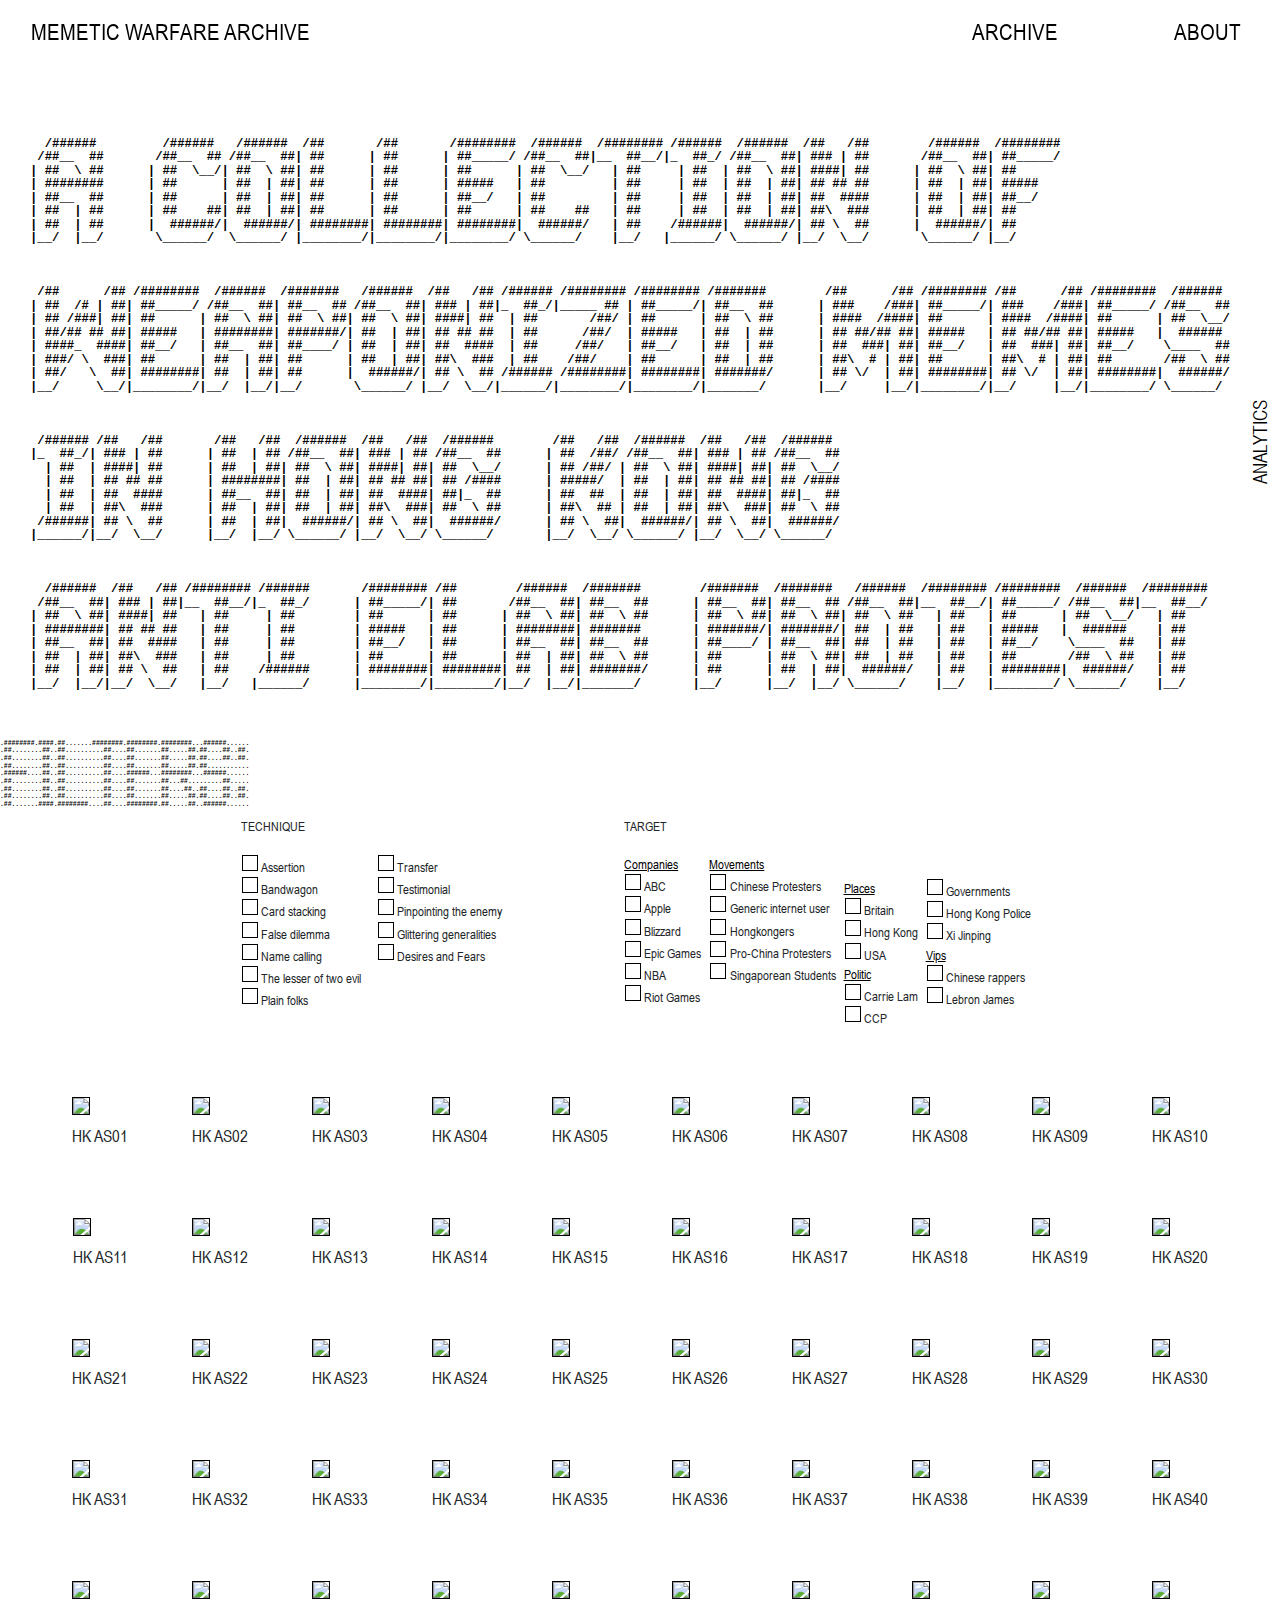
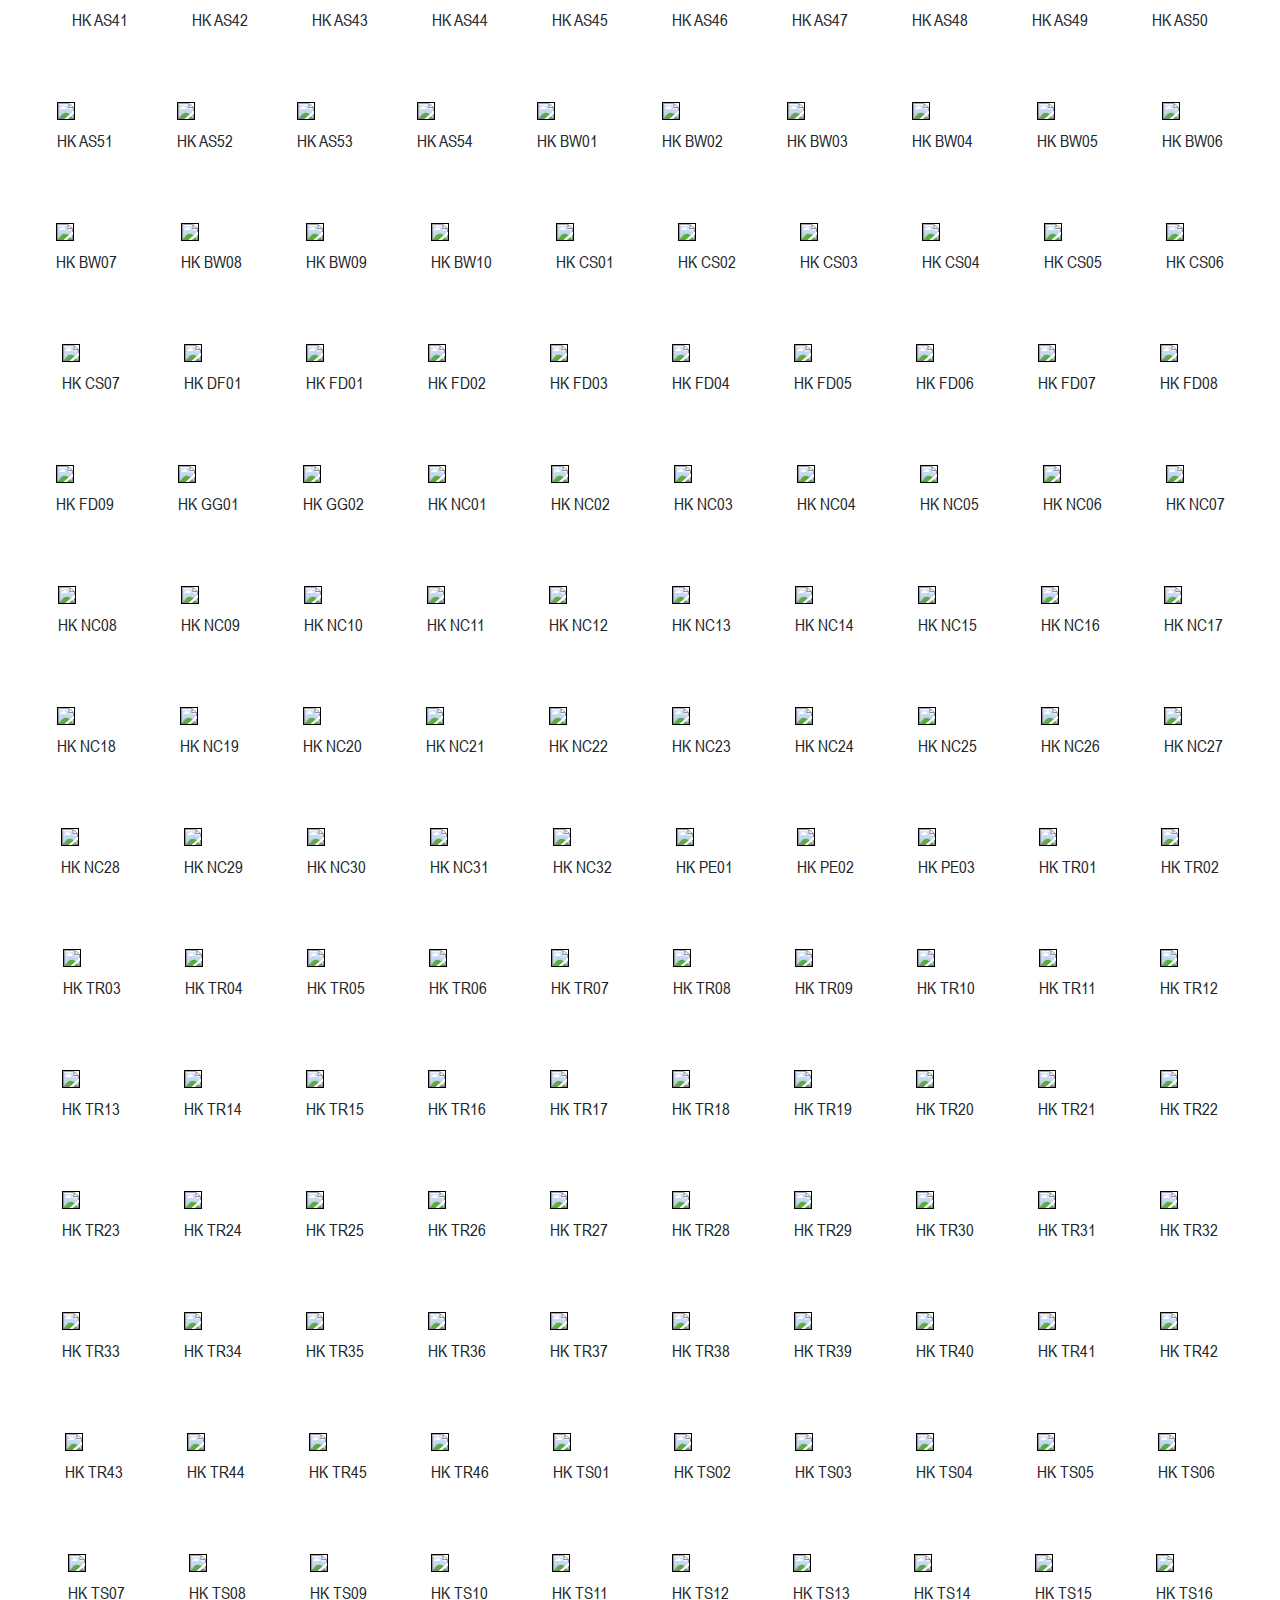
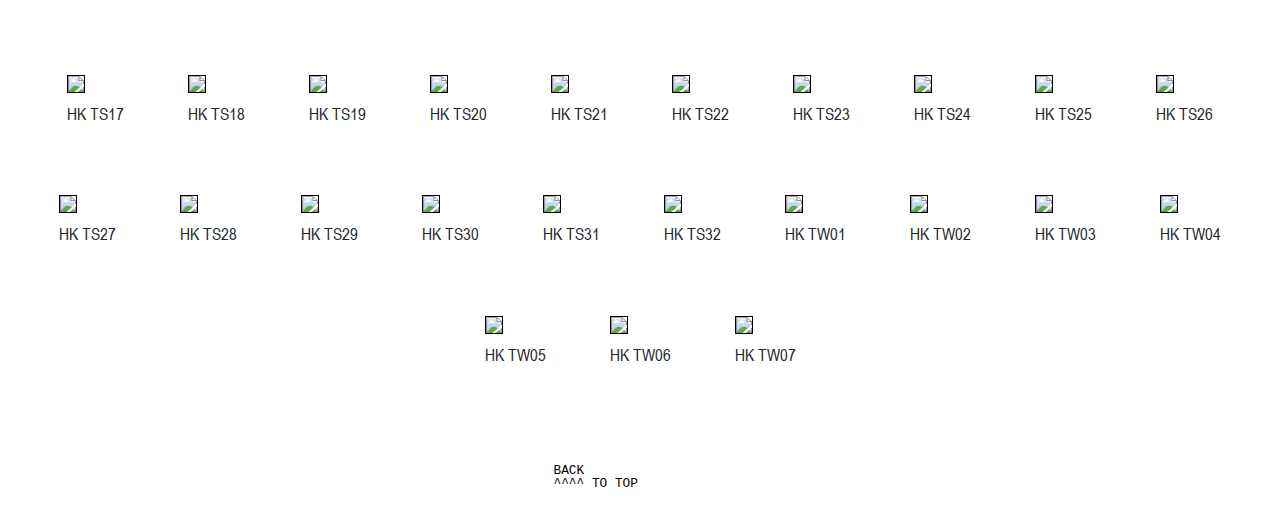
==== commit 9bbf693d: "mwa aggiornato" ====
--- a/archive_hk.html
+++ b/archive_hk.html
@@ -842,8 +842,8 @@
 
             <div id="myBtnContainer" class="filtri text-md-left justify-center tecnica container-fluid">                    
                 <div class="row justify-content-center">
-                    <div id="demo2" class="pl-4 d-flex"> 
-                        <button id="bottoneFiltri" onclick="showFilterz()">
+                    <div id="demo2" class="col-12"> 
+                        <div id="bottoneFiltri" onclick="showFilterz()">
                             <div class="align-content-left"><span class="filters">
                                 <pre id="asciifilters-1" class="asciifilters">
  ######## #### ##       ######## ######## ########   ######      
@@ -868,12 +868,12 @@
 .##........##..##..........##....##.......##.....##.##....##..##.
 .##.......####.########....##....########.##.....##..######......
 </pre></span></div>
-                        </button>
+                        </div>
                     </div>
                     
 
 
-                    <div id="demo1" class="col-md-auto col-6 pr-3 mt-3 mt-md-0 pl-md-0 pl-4" style="background-color: white;">
+                    <div id="demo1" class="col-md-auto col-3 pr-3 mt-4 mt-md-0 pl-md-0 pl-4" style="background-color: white;">
                         <div class="align-content-left"><span class="filters">TECHNIQUE</span></div><br>
                         <input class="checkbox-inline filter__Tec" id="as" name="props"  type="radio" data-name="Assertion" value="prop">Assertion<br/>
                         <input class="checkbox-inline filter__Tec" id="bw" name="props"  type="radio" data-name="Bandwagon" value="prop">Bandwagon<br/>
@@ -884,7 +884,7 @@
                         <input class="checkbox-inline filter__Tec" id="pf" name="props"  type="radio" data-name="Plain Folks" value="prop">Plain folks<br/>
                     </div>      
 
-                    <div id="demo1" class="col-md-auto col-6 mt-3 mt-md-0" style="background-color: white;">
+                    <div id="demo1" class="col-md-auto col-3 mt-4 mt-md-0" style="background-color: white;">
                         <br>
                         <br>
                         <input class="checkbox-inline filter__Tec" id="tr" name="props"  type="radio" data-name="Transfer" value="prop">Transfer<br>
@@ -897,7 +897,7 @@
 
 
                     <!--COMPANIES-->
-                    <div id="demo1" class="col-md-auto col-6 pr-md-5 offset-md-1 mt-4 mt-md-0 pl-md-0 pl-4" style="background-color: white;">
+                    <div id="demo1" class="col-md-auto col-3 pr-md-2 offset-md-1 mt-4 mt-md-0 pl-md-0 pl-4" style="background-color: white;">
                         <div class="align-content-left"><span class="filters">TARGET</span></div><br>
                         <span class="filters link">Companies</span><br/>
                         <input class="checkbox-inline filter__Tar" id="target_27" name="targe" function="filter_btn()" type="radio" data-name="ABC" value="prop">ABC<br/>
@@ -909,7 +909,7 @@
                     </div>
 
                     <!--MOVEMENTS-->
-                    <div id="demo1" class="col-md-auto col-6 pr-md-5 mt-4 mt-md-0" style="background-color: white;">
+                    <div id="demo1" class="col-md-auto col-3 pr-md-2 mt-4 mt-md-0" style="background-color: white;">
                         <br><br>
                         <span class="filters link">Movements</span><br/>
                         <input class="checkbox-inline filter__Tar" id="target_26" name="targe" function="filter_btn()" type="radio" data-name="Chinese Protesters" value="prop">Chinese Protesters<br/>
@@ -921,7 +921,7 @@
                     </div>
 
                     <!--PLACES-->
-                    <div id="demo1" class="col-md-auto col-6 pr-md-5 pl-md-0 pl-4" style="background-color: white;"><br><br>
+                    <div id="demo1" class="col-md-auto col-3 pr-md-2 mt-4 pl-md-0 pl-4" style="background-color: white;"><br><br>
                         <span class="filters link">Places</span><br/>
                         <input class="checkbox-inline filter__Tar" id="target_28" name="targe" function="filter_btn()" type="radio" data-name="Britain" value="prop">Britain<br/>
                         <input class="checkbox-inline filter__Tar" id="target_30" name="targe" function="filter_btn()" type="radio" data-name="Hong Kong" value="prop">Hong Kong<br/>
@@ -932,7 +932,7 @@
                     </div>
 
                     <!--POLITIC-->
-                    <div id="demo1" class="col-md-auto col-6 pr-md-5" style="background-color: white;"><br><br>
+                    <div id="demo1" class="col-md-auto col-3  mt-4 pr-md-2" style="background-color: white;"><br><br>
                         <input class="checkbox-inline filter__Tar" id="target_42" name="targe" function="filter_btn()" type="radio" data-name="Governments" value="prop">Governments<br/>
                         <input class="checkbox-inline filter__Tar" id="target_2" name="targe" function="filter_btn()" type="radio" data-name="Hong Kong Police" value="prop">Hong Kong Police<br/>
                         <input class="checkbox-inline filter__Tar" id="target_24" name="targe" function="filter_btn()" type="radio" data-name="Xi Jinping" value="prop">Xi Jinping<br/>
--- a/css/style.css
+++ b/css/style.css
@@ -3,6 +3,7 @@
     src: url('../assets/fonts/arialnarrow.woff') format('woff');
     src: url('../assets/fonts/arialnarrow.woff2') format('woff2');
 }
+
 
 body {
     background: url('https://i.ibb.co/R4NJYgR/Asset1-8.png')no-repeat center center fixed;
@@ -319,12 +320,12 @@
 #demo1{
     font-size: 1vw;
     padding-left: 0vw;
-    line-height: 1.3;
+    line-height: 1.5;
 }
 
 #demo2{
     font-size: 1vw;
-    padding-left: 1vw;
+    padding-left: 0.5rem;
     line-height: 1.3;
 }
 
@@ -633,9 +634,7 @@
 .propaganda__link:hover {
     font-size: var(--main-intro-size);
     line-height: 1;
-    color:cyan;
-    text-decoration: underline;
-}
+    color:cyan;}
 
 .apice {
     font-size: 5vw;
@@ -1760,7 +1759,7 @@
     .sidenav a {font-size: 1.2rem;}
 
         #demo2{
-        margin:2rem;
+        margin:0.5rem;
     }
     .trittico{height: 5rem;}
     #marginiCustom {
@@ -2025,4 +2024,9 @@
 }
 
 
-
+#bottoneFiltri{
+    margin-left: -0.5rem;
+}
+
+  #sticherz{
+        zoom:1;
